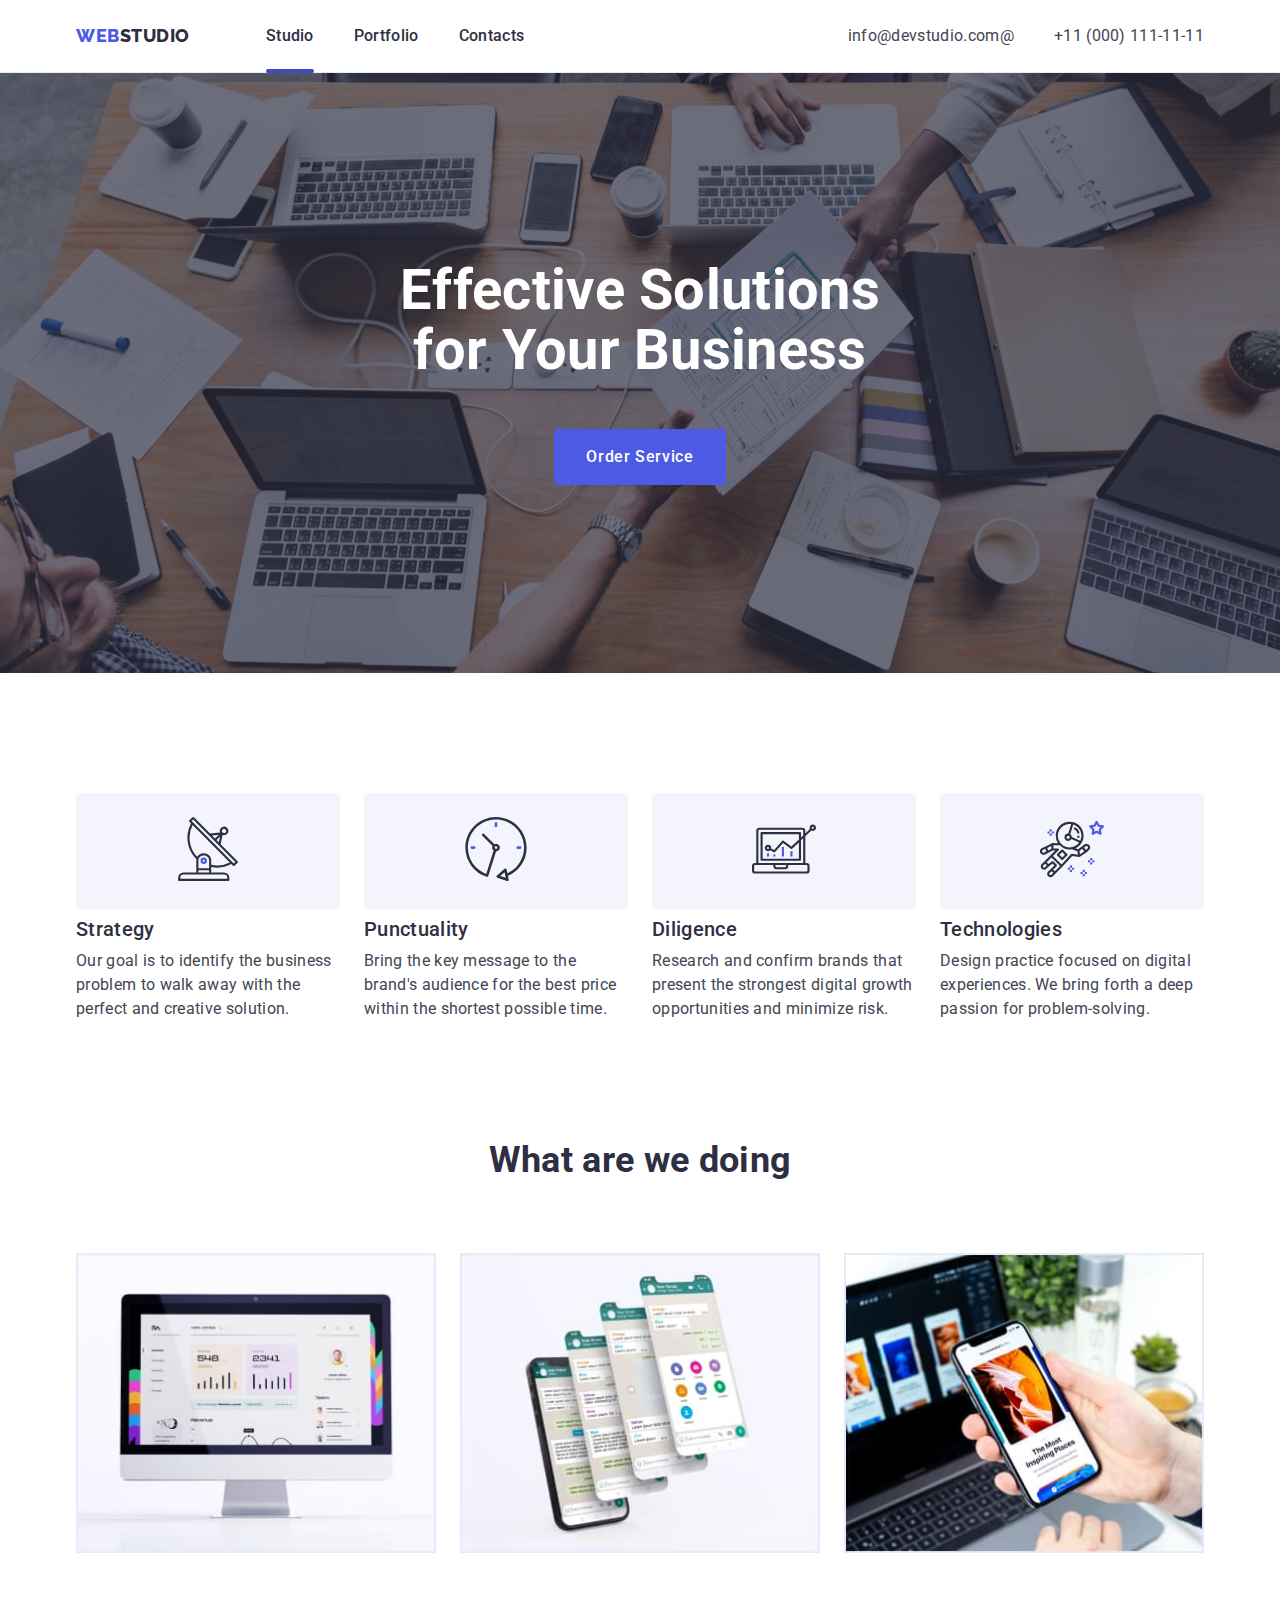
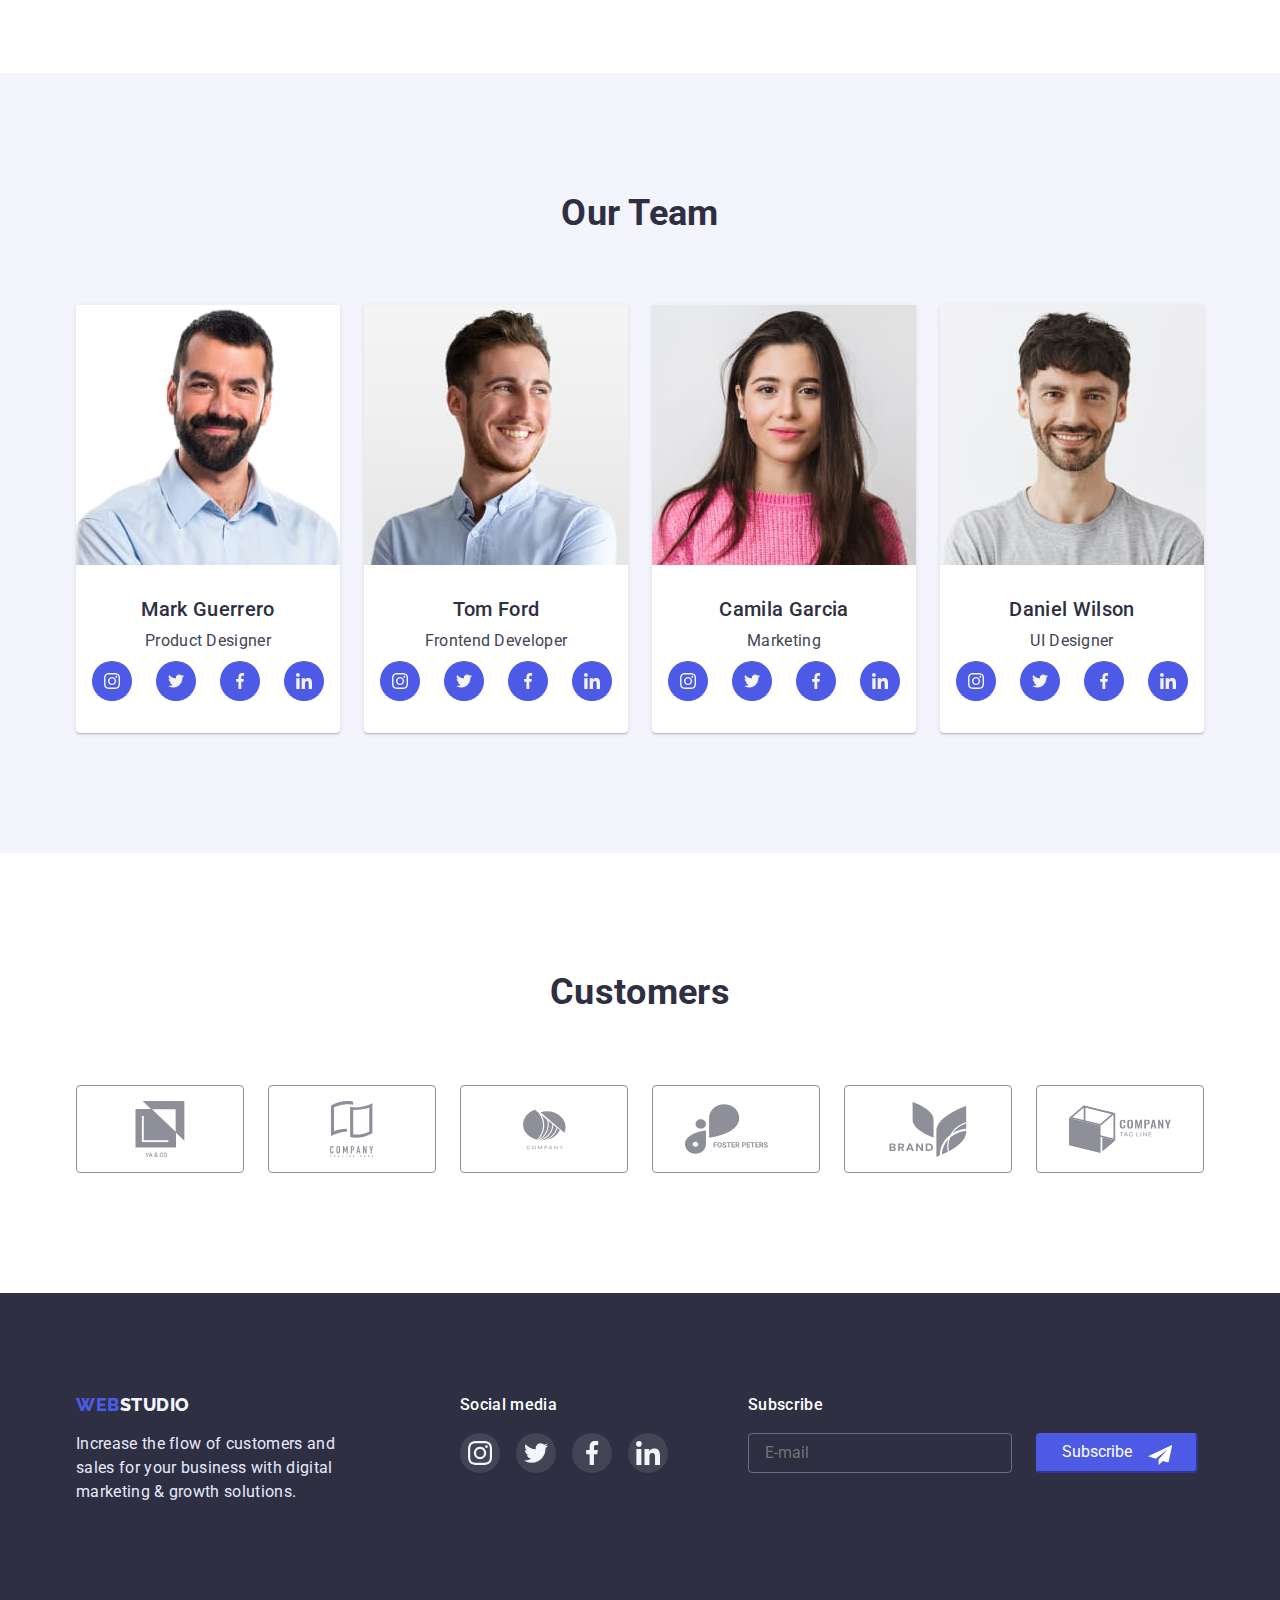
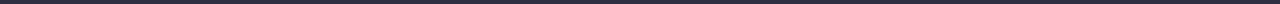
==== index.html @ 5c41c697 "Initial commit" ====
<!DOCTYPE html>
<html lang="en">
  <head>
    <meta charset="UTF-8" />
    <meta http-equiv="X-UA-Compatible" content="IE=edge" />
    <meta name="viewport" content="width=device-width, initial-scale=1.0" />
    <title>Webstodio</title>
    <link rel="stylesheet" href="https://cdn.jsdelivr.net/npm/modern-normalize@1.1.0/modern-normalize.min.css">

    <link rel="preconnect" href="https://fonts.googleapis.com">
    <link rel="preconnect" href="https://fonts.gstatic.com" crossorigin>
    <link href="https://fonts.googleapis.com/css2?family=Raleway:wght@800&family=Roboto:wght@400;500;700;900&display=swap" rel="stylesheet">
    <link rel="stylesheet" href="./css/styles.css">
  </head>
  <body>
      <!-- =========header========= -->
    <header class="page-header">
      <div class="container page-header-container">
        <a class="logo link" href="./index.html"><span class="span-logo">WEB</span>STUDIO</a>
        <nav class="nav">
          <ul class="menu list menu-list">
            <li class="menu-item">
              <a class="menu-link active-link link" href="./index.html">Studio</a>
            </li>
            <li class="menu-item">
              <a class="menu-link  link" href="./portfolio.html">Portfolio</a>
            </li>
            <li class="menu-item">
              <a class="menu-link  link" href="#" >Contacts</a>
            </li>
          </ul>
        </nav>
        <div class="contact-phone-email">
          <address class="address">
            <ul class="contacts-list list">
              <li class="contacts-item-phone">
                <a class="contact-phone-number link" href="mailto:info@devstudio.com@">info@devstudio.com@</a>
              </li>
              <li class="contacts-item-email">
                <a class="contact-email-adress link" href="tel:110001111111">+11 (000) 111-11-11</a>
              </li>
            </ul>
          </address>
        </div>
      </div>
    </header>
    <main>
      <!-- =========section-hero========= -->
      <section class="hero">
        <div class="container">
          <h1 class="main-title">Effective Solutions <br> for Your Business</h1>
          <button class="main-button" type="button" data-modal-open>Order Service</button>
        </div>
      </section>
      <!-- =========section-goal========= -->
      <section class="goal goal-retreat section"> 
        <div class="container">  
          <h2 class="visually-hidden">goal</h2>
          <ul class="goal-list list">
            <li class="goal-item">
              <div class="goal-icon">
                <svg class="goal-svg">
                  <use href="./images/icons.svg#icon-antenna"></use>
                </svg>
              </div>
              <h3 class="goal-title">Strategy</h3>
              <p class="goal-text">Our goal is to identify the business problem to walk away with the perfect and creative solution. </p>
            </li>
            <li class="goal-item">
              <div class="goal-icon">
                <svg class="goal-svg">
                  <use href="./images/icons.svg#icon-clock"></use>
                </svg>
              </div>
              <h3 class="goal-title">Punctuality</h3>
              <p class="goal-text">Bring the key message to the brand's audience for the best price within the shortest possible time.</p>
            </li>
            <li class="goal-item">
              <div class="goal-icon">
                <svg class="goal-svg">
                  <use href="./images/icons.svg#icon-diagram"></use>
                </svg>
              </div>
              <h3 class="goal-title">Diligence</h3>
              <p class="goal-text">Research and confirm brands that present the strongest digital growth opportunities and minimize risk.</p>
            </li>
            <li class="goal-item">
              <div class="goal-icon">
                <svg class="goal-svg">
                  <use href="./images/icons.svg#icon-astronaut"></use>
                </svg>
              </div>
              <h3 class="goal-title">Technologies</h3>
              <p class="goal-text">Design practice focused on digital experiences. We bring forth a deep passion for problem-solving.</p>
            </li>
          </ul> 
        </div>
      </section>
      <!-- =========section-services========= -->
      <section class="services section">
        <div class="container">
          <h2 class="services-title">What are we doing</h2>
          <ul class="services-list list">
            <li class="services-item">
              <img class="services-img" src="./images/devices/monitor.jpg" alt="monitor with graphs">
            </li>
            <li class="services-item">
              <img class="services-img" src="./images/devices/smartphone.jpg" alt="social network and its functionality">
            </li>
            <li class="services-item">
              <img class="services-img" src="./images/devices/laptop.jpg" alt="laptop with smartphone">
            </li>
          </ul>
        </div>
      </section>
      <!-- =========section-team========= -->
      <section class="section team">
        <div class="container">
          <h2 class="team-title"> Our Team </h2>
          <ul class="team-list list">
            <li class="team-item">
              <img class="team-img" src="./images/team/mark-guerrero.jpg" alt="A smiling, pleasant-looking man with a thick beard and a blue shirt">
              <div class="team-name-text">
                <h3 class="team-name">Mark Guerrero</h3>
                <p class="team-text">Product Designer</p>
                <ul class="team-list-icon list">
                  <li class="team-icon">
                    <a class="link link-svg" href="#">
                      <svg class="team-svg social-networks">
                        <use class="use-icon" href="./images/icons.svg#icon-instagram"></use>
                      </svg>
                    </a>
                  </li>
                  <li class="team-icon ">
                    <a class="link link-svg" href="#">
                      <svg class="team-svg social-networks">
                        <use href="./images/icons.svg#icon-twitter"></use>
                      </svg>
                    </a>
                  </li>
                  <li class="team-icon">
                    <a class="link link-svg" href="#">
                      <svg class="team-svg social-networks">
                        <use href="./images/icons.svg#icon-facebook"></use>
                      </svg>
                    </a>
                  </li>
                  <li class="team-icon">
                    <a class="link link-svg" href="#">
                      <svg class="team-svg social-networks">
                        <use href="./images/icons.svg#icon-linkedin"></use>
                      </svg>
                    </a>
                  </li>
                </ul>
              </div>
            </li>
            <li class="team-item">
              <img class="team-img" src="./images/team/tom-ford.jpg" alt="A smiling man with a neat beard and a blue shirt">
              <div class="team-name-text">
                <h3 class="team-name">Tom Ford</h3>
                <p class="team-text">Frontend Developer</p>
                <ul class="team-list-icon list">
                  <li class="team-icon">
                    <a class="link link-svg" href="#">
                      <svg class="team-svg social-networks">
                        <use class="use-icon" href="./images/icons.svg#icon-instagram"></use>
                      </svg>
                    </a>
                  </li>
                  <li class="team-icon ">
                    <a class="link link-svg" href="#">
                      <svg class="team-svg social-networks">
                        <use href="./images/icons.svg#icon-twitter"></use>
                      </svg>
                    </a>
                  </li>
                  <li class="team-icon">
                    <a class="link link-svg" href="#">
                      <svg class="team-svg social-networks">
                        <use href="./images/icons.svg#icon-facebook"></use>
                      </svg>
                    </a>
                  </li>
                  <li class="team-icon">
                    <a class="link link-svg" href="#">
                      <svg class="team-svg social-networks">
                        <use href="./images/icons.svg#icon-linkedin"></use>
                      </svg>
                    </a>
                  </li>
                </ul>
              </div>
            </li>
            <li class="team-item">
              <img class="team-img" src="./images/team/camila-garcia.jpg" alt="Smiling beautiful young woman with long loose hair and knitted pink sweater">
              <div class="team-name-text">
                <h3 class="team-name">Camila Garcia</h3>
                <p class="team-text">Marketing</p>
                <ul class="team-list-icon list">
                  <li class="team-icon">
                    <a class="link link-svg" href="">
                      <svg class="team-svg social-networks">
                        <use class="use-icon" href="./images/icons.svg#icon-instagram"></use>
                      </svg>
                    </a>
                  </li>
                  <li class="team-icon ">
                    <a class="link link-svg" href="">
                      <svg class="team-svg social-networks">
                        <use href="./images/icons.svg#icon-twitter"></use>
                      </svg>
                    </a>
                  </li>
                  <li class="team-icon">
                    <a class="link link-svg" href="">
                      <svg class="team-svg social-networks">
                        <use href="./images/icons.svg#icon-facebook"></use>
                      </svg>
                    </a>
                  </li>
                  <li class="team-icon">
                    <a class="link link-svg" href="">
                      <svg class="team-svg social-networks">
                        <use href="./images/icons.svg#icon-linkedin"></use>
                      </svg>
                    </a>
                  </li>
                </ul>
              </div>
            </li>
            <li class="team-item">
              <img class="team-img" src="./images/team/daniel-wilson.jpg" alt="A smiling young man with a neat beard in a gray t-shirt">
              <div class="team-name-text">
                <h3 class="team-name">Daniel Wilson</h3>
                <p class="team-text">UI Designer</p>
                <ul class="team-list-icon list">
                  <li class="team-icon">
                    <a class="link link-svg" href="#">
                      <svg class="team-svg social-networks">
                        <use class="use-icon" href="./images/icons.svg#icon-instagram"></use>
                      </svg>
                    </a>
                  </li>
                  <li class="team-icon ">
                    <a class="link link-svg" href="#">
                      <svg class="team-svg social-networks">
                        <use href="./images/icons.svg#icon-twitter"></use>
                      </svg>
                    </a>
                  </li>
                  <li class="team-icon">
                    <a class="link link-svg" href="#">
                      <svg class="team-svg social-networks">
                        <use href="./images/icons.svg#icon-facebook"></use>
                      </svg>
                    </a>
                  </li>
                  <li class="team-icon">
                    <a class="link link-svg" href="#">
                      <svg class="team-svg social-networks">
                        <use href="./images/icons.svg#icon-linkedin"></use>
                      </svg>
                    </a>
                  </li>
                </ul>
              </div>
            </li>
          </ul>
        </div>
      </section>
      <!-- =========section-customers========= -->
      <section class="section customers">
        <div class="container">
          <h2 class="customers-title">Customers</h2>
        <ul class="customers-list list">
          <li class="customers-item">
              <a class="customers-link link" href="#">
                <svg class="customers-svg">
                  <use href="./images/icons.svg#icon-yaco"></use>
                </svg>
              </a> 
          </li>
          <li class="customers-item">
              <a class="customers-link link" href="#">
                <svg class="customers-svg">
                  <use class="customers-use" href="./images/icons.svg#icon-tagline"></use>
                </svg>
              </a>
          </li>
          <li class="customers-item">
              <a class="customers-link link" href="#">
                <svg class="customers-svg">
                  <use href="./images/icons.svg#icon-company"></use>
                </svg>
              </a>
          </li>
          <li class="customers-item">
              <a class="customers-link link" href="#">
                <svg class="customers-svg">
                  <use href="./images/icons.svg#icon-foster"></use>
                </svg>
              </a>  
          </li>
          <li class="customers-item"> 
              <a class="customers-link link" href="#">
                <svg class="customers-svg">
                  <use href="./images/icons.svg#icon-brand"></use>
                </svg>
              </a>
          </li>
          <li class="customers-item">
              <a class="customers-link link" href="#">
                <svg class="customers-svg">
                  <use href="./images/icons.svg#icon-comoany-tag-line "></use>
                </svg>
              </a>
          </li>
        </ul>
        </div>
      </section>
    </main>

      <!-- =========section-footer========= -->
    <footer class="page-footer">
      <div class="page-footer-container container">
        <div class="footer-text-logo">
          <a class="logo-footer-link logo link" href="./index.html"><span class="span-logo">WEB</span>STUDIO</a>
          <p class="footer-text">Increase the flow of customers and sales for your business with digital marketing & growth solutions.</p>
        </div>
        <div class="footer-media">
          <p class="footer-text-media">Social media</p>
          <ul class="footer-list-media list">
            <li class="footer-media-icon">
              <a class="link footer-link-svg" href="#">
                <svg class="footer-svg">
                  <use class="use-icon" href="./images/icons.svg#icon-instagram"></use>
                </svg>
              </a>
            </li>
            <li class="footer-media-icon">
              <a class="link footer-link-svg" href="#">
                <svg class="footer-svg">
                  <use href="./images/icons.svg#icon-twitter"></use>
                </svg>
              </a>
            </li>
            <li class="footer-media-icon">
              <a class="link footer-link-svg" href="#">
                <svg class="footer-svg">
                  <use href="./images/icons.svg#icon-facebook"></use>
                </svg>
              </a>
            </li>
            <li class="footer-media-icon">
              <a class="link footer-link-svg" href="#">
                <svg class="footer-svg">
                  <use href="./images/icons.svg#icon-linkedin"></use>
                </svg>
              </a>
            </li>
          </ul>
        </div>
        <form class="footer-subscribe">
          <p class="footer-subscribe-text">Subscribe</p>
          <div class="footer-wrapper">
            <input class="subscribe-email-user" aria-label="email" type="email" name="subscribe-email-user" placeholder="E-mail">
            <button class="subscribe-btn" type="submit">Subscribe
              <svg class="subscribe-svg">
                <use href="./images/icons.svg#icon-subscribe"></use>
              </svg>
            </button>
          </div>
        </form>
      </div>
    </footer>
    <!-- //=========section-footer=========// -->

    <!-- =========modal-window========= -->
    <div class="backdrop is-hidden" data-modal>
      <div class="modal">
        <button type="button" class="modal-close-btn" data-modal-close>
          <svg class="modal-close-btn-svg">
            <use href="./images/icons.svg#icon-close-svg"></use>
          </svg>
        </button>
        <form class="modal-form" name="modal-form">
          <p class="modal-title">Leave your contacts and we will call you back</p>
          <label class="modal-label">
            <span class="label-title">Name</span>
            <span class="modal-input-wrapper">
              <input class="modal-input" type="text" name="user-name" required pattern="[a-zA-Zа-яА-Я]+$">
              <svg class="modal-input-svg">
                <use href="./images/icons.svg#icon-man"></use>
              </svg>
            </span>
          </label>
          <label class="modal-label">
            <span class="label-title">Phone</span>
            <span class="modal-input-wrapper">
              <input class="modal-input" type="tel" name="user-number" required pattern="[0-9]{3}-[0-9]{3}-0-9]{2}-0-9]{2}" title="xxx-xxx-xx-xx">
              <svg class="modal-input-svg">
                <use href="./images/icons.svg#icon-phone"></use>
              </svg>
            </span>
          </label>
          <label class="modal-label">
            <span class="label-title">Email</span>
            <span class="modal-input-wrapper">
              <input class="modal-input" type="email" name="user-email" required>
              <svg class="modal-input-svg">
                <use href="./images/icons.svg#icon-email"></use>
              </svg>
            </span>
          </label>
          <label class="modal-label-comment">
            <span class="label-title">Comment</span>
              <textarea class="user-message" name="user-message" placeholder="Text input"></textarea>
            </span>
          </label>
          <input id="modal-check" class="modal-check visually-hidden" type="checkbox">
          <label for="modal-check" class="label-check">I accept the terms and conditions of the&nbsp; 
             <a href="#">Privacy Policy</a>
          </label>
          <button class="modal-submit-btn" type="submit">Submit</button>
        </form>
      </div>
    </div>
    <!-- //=========modal-window=========// -->
    <script src="./js/modal.js"></script>
  </body>
</html>
---- css/styles.css ----
body {
    font-family: 'Roboto', sans-serif;
    letter-spacing: 0.02em;
    color: var(--main-color);
}
:root {
    --main-color:#434455;
    --main-dark-color:#2E2F42;
    --main-light-color:#F4F4FD;
    --color-hover-effect:#404BBF;
    --main-blue-color: #4D5AE5;
    --main-white-color: #FFFFFF;
    --main-silvery-color: #E7E9FC;
    --mini-gray-text: #8E8F99;
    --transition: 250ms cubic-bezier(0.4, 0, 0.2, 1);
}
/* =========General========= */
/* =========General========= */
h1,h2,h3,h4,p {
    margin-top: 0;
    margin-bottom: 0;
}
ul {
    margin-top: 0;
    margin-bottom: 0;
    padding-left: 0;
}
img {
    display: block;
    max-width: 100%;
    height: auto;
}
button {
    cursor: pointer;
}

.list {
    list-style: none;
}
.link {
    text-decoration: none;
}
.container {
    width: 1158px;
    margin-left: auto;
    margin-right: auto;
    padding-left: 15px;
    padding-right: 15px;
}
.visually-hidden {
    position: absolute;
    width: 1px;
    height: 1px;
    margin: -1px;
    border: 0;
    padding: 0;
    
    white-space: nowrap;
    clip-path: inset(100%);
    clip: rect(0 0 0 0);
    overflow: hidden;
}
.section {
    padding-top: 120px;
    padding-bottom: 120px;
}
.social-networks {
    display: inline-block;
    width: 16px;
    height: 16px;
}
/* =========header-section========= */
.page-header {
    align-items: center;
    padding-top: 24px;
    padding-bottom: 24px;
    border-bottom: 1px solid var(--main-silvery-color);
}
.portfolio-header {
    box-shadow: 0px 2px 1px rgba(46, 47, 66, 0.08), 0px 1px 1px rgba(46, 47, 66, 0.16), 0px 1px 6px rgba(46, 47, 66, 0.08);
}
.page-header-container {
    display: flex;
}
.menu-list {
    display: flex;
    gap: 40px;  
}
.contacts-list {
    display: flex;
    gap: 40px;
}

.logo {
    font-family: 'Raleway', sans-serif;
    font-weight: 800;
    font-size: 18px;
    line-height: 1.3;
    letter-spacing: 0.03em;
    text-transform: uppercase;
    color: var(--main-dark-color);
    margin-right: 76px;
}
.span-logo {
    color: var(--main-blue-color);
}
.menu-link {
    font-weight: 500;
    font-size: 16px;
    line-height: 1.5;
    color: var(--main-dark-color);
    transition: color var(--transition);
    position: relative;
}
.menu-link:hover,
.menu-link:focus {
    color: var(--color-hover-effect);
}

/* =========contacts-number========= */
/* =========contacts-email========= */
.contact-phone-email {
    margin-left: auto;
}
.contact-phone-number {
    font-style: normal;
    font-size: 16px;
    line-height: 1.5;
    color: var(--main-color);
    transition: color var(--transition);
}
.contact-phone-number:hover,
.contact-phone-number:focus {
    color: var(--color-hover-effect);
}

.contact-email-adress {
    font-style: normal;
    font-size: 16px;
    line-height: 1.5;
    color: var(--main-color);
    transition: color var(--transition);
}
.contact-email-adress:hover,
.contact-email-adress:focus {
    color: var(--color-hover-effect);
}
.active-link::after {
    content: "";
    position: absolute;
    display: block;
    top: 43px;
    width: 100%;
    height: 4px;
    background-color: var(--color-hover-effect);
    border-radius: 2px;
}
/* =========hero-section========= */
.hero {
    max-width: 1440px;
    background-color: rgba(46, 47, 66, 0.7);
    text-align: center;
    padding-top: 188px;
    padding-bottom: 188px;
    background-image: linear-gradient(rgba(46, 47, 66, 0.7), rgba(46, 47, 66, 0.7)), url("../images/hero/people-office\ .jpg");
    background-repeat: no-repeat;
    background-size: cover;
    margin: 0 auto;
}
.main-title {
    font-weight: 700;
    font-size: 56px;
    line-height: 1.07;
    color: var(--main-white-color);
    margin-bottom: 48px;
}
.main-button {
    font-weight: 500;
    font-size: 16px;
    line-height: 1.5;
    letter-spacing: 0.04em;
    color: var(--main-white-color);
    background: var(--main-blue-color);
    
    padding-top: 16px;
    padding-bottom: 16px;
    padding-right: 32px;
    padding-left: 32px;

    border-radius: 4px;
    border: none;

    transition: background-color var(--transition) ;
}
.main-button:hover,
.main-button:focus {
    background-color: var(--color-hover-effect);
}

/* =========goal-section========= */
.goal-list {
    display: flex;
    flex-wrap: wrap;
    gap: 24px;
}
.goal-item {
    flex-basis: calc((100% - 72px) / 4);
}
.goal-icon {
    background-color: var(--main-light-color);
    padding-top: 24px;
    padding-bottom: 24px;
    padding-right: 100px;
    padding-left: 100px;
    margin-bottom: 8px;
    border-radius: 4px;
}
.goal-svg {
    width: 64px;
    height: 64px;
}
.goal-title {
    font-weight: 500;
    font-size: 20px;
    line-height: 1.2;
    color: var(--main-dark-color);
    margin-bottom: 8px;
}
.goal-text {
    font-size: 16px;
    line-height: 1.5;
}
/* =========services-section========= */
.services {
    text-align: center;
    padding-top: 0;
}
.services-title {
    font-weight: 700;
    font-size: 36px;
    line-height: 1.1;
    color: var(--main-dark-color);
    margin-bottom: 72px;
}
.services-list {
    display: flex;
    justify-content: space-between;
}
.services-item {
    flex-basis: calc((100% - 48px) / 3);
    border: 1px solid var(--main-silvery-color);
}   

/* =========team-section========= */
.team {
    text-align: center;
    background: var(--main-light-color);
}
.team-title {
    font-weight: 700;
    font-size: 36px;
    line-height: 40px;
    color: var(--main-dark-color);
    margin-bottom: 72px;
}
.team-list {
    display: flex;
    flex-wrap: wrap;
    gap: 24px;
}
.team-item {
    box-shadow: 0px 1px 6px rgba(46, 47, 66, 0.08), 0px 1px 1px rgba(46, 47, 66, 0.16), 0px 2px 1px rgba(46, 47, 66, 0.08);
    border-radius: 0px 0px 4px 4px;
    background: var(--main-white-color);
    flex-basis: calc((100% - 72px) / 4);
}
.team-name-text {
    padding: 32px 16px;
}
.team-name {
    font-weight: 500;
    font-size: 20px;
    line-height: 1.2;
    color: var(--main-dark-color);
    margin-bottom: 8px;
}
.team-text {
    font-size: 16px;
    line-height: 1.5;
    color: var(--main-color);
    margin-bottom: 8px;
}
.team-list-icon {
    display: flex;
    column-gap: 24px;
}
.link-svg {
    display: flex;
    background: #4D5AE5;
    width: 40px;
    height: 40px;
    border-radius: 50%;
    justify-content: center;
    align-items: center;

    transition: background-color var(--transition);
}
.link-svg:hover,
.link-svg:focus {
    background-color: var(--color-hover-effect)
}
/* =========customers-section========= */
.customers-title {
    font-weight: 700;
    font-size: 36px;
    line-height: 1.1;
    text-align: center;
    color: var(--main-dark-color);
    margin-bottom: 72px;
}
.customers-list {
    display: flex;
    gap: 24px;    
}
.customers-svg {
    width: 102px;
    height: 56px;
    fill: currentColor;   
}
.customers-link {
    border: 1px solid #8E8F99;
    border-radius: 4px;
    display: flex;
    justify-content: center;
    align-items: center;
    width: 168px;
    height: 88px; 
    color: #8E8F99 ;

    transition: border-color var(--transition);
    transition: color var(--transition);
}

.customers-link:hover,
.customers-link:focus {
    border-color: var(--color-hover-effect);
    color: var(--color-hover-effect);
}
/* =========customers-section========= */

/* =========footer========= */
.page-footer-container {
    display: flex;
}
.page-footer {
    background: var(--main-dark-color);
    color: var(--main-light-color);
    padding-top: 100px;
    padding-bottom: 100px;
}
.logo-footer-link {
    display: inline-block;
    color: var(--main-light-color);
    margin-bottom: 16px;
}
.footer-text-logo {
    max-width: 264px;
}
.footer-text {
    font-size: 16px;
    line-height: 1.5;
    color: var(--main-silvery-color);
}
.footer-media {
    margin-left: 120px;
}
.footer-text-media {
font-weight: 500;
font-size: 16px;
line-height: 1.5;
color: var(--main-white-color);
margin-bottom: 16px;
}
.footer-list-media {
    display: flex;
    gap: 16px;
}
.footer-svg {
    width: 24px;
    height: 24px;
}
.footer-link-svg {
    display: flex;
    background: rgba(255, 255, 255, 0.1);
    width: 40px;
    height: 40px;
    border-radius: 50%;
    justify-content: center;
    align-items: center;

    transition: background-color var(--transition);
}
.footer-link-svg:hover,
.footer-link-svg:focus {
    background-color: #31D0AA;
}

.footer-subscribe {
    margin-left: 80px;
}
.footer-subscribe-text {
    display: block;
    font-weight: 500;
    font-size: 16px;
    line-height: 1.5;
    color: var(--main-white-color);
    margin-bottom: 16px;
}
.footer-wrapper {
    display: flex;
    align-items: center;
    gap: 24px;
}
.subscribe-email-user {
    border: 1px solid rgba(255, 255, 255, 0.3);
    filter: drop-shadow(0px 4px 4px rgba(0, 0, 0, 0.15));
    background-color: transparent;
    border-radius: 4px;
    padding: 8px 0 8px 16px;
    height: 40px;
    width: 264px;
    color: var(--main-white-color);
}
.subscribe-btn {
    display: flex;
    flex-direction: row;
    justify-content: center;
    align-self: end;
    max-height: 40px;
    gap: 16px;
    padding: 8px 24px;
    background: var(--main-blue-color);
    border-color: var(--main-blue-color);
    border-radius: 4px;
    color: var(--main-white-color);
    transition: background-color var(--transition), box-shadow var(--transition), border-color var(--transition);
}
.subscribe-btn:is(:hover, :focus) {
    background-color: var(--color-hover-effect);
    box-shadow: 0px 4px 4px rgb(0 0 0 / 15%);
    border-color: var(--color-hover-effect);
}
.subscribe-svg {
    height: 24px;
    width: 24px;
    fill: var(--main-white-color);
}
/* //=========footer=========// */

/* =========porfolio-section========= */
/* =========porfolio-section-btn========= */
.portfolio-list-btn {
    margin-bottom: 72px;
    display: flex;
    justify-content: center;
    gap: 24px;
}
.portfolio-btn {
    font-family: 'Roboto', sans-serif;
    font-weight: 500;
    font-size: 16px;
    line-height: 1.5;
    letter-spacing: 0.04em;
    color: var(--main-blue-color);
    padding: 12px 24px;
    background: var(--main-light-color);
    border: 1px solid var(--main-silvery-color);
    border-radius: 4px;  
    
    transition: backgraund-color var(--transition), color var(--transition),
    box-shadow var(--transition), border-radius var(--transition), border var(--transition);
}
.portfolio-btn:hover,
.portfolio-btn:focus {
    background-color: var(--color-hover-effect);
    color: var(--main-white-color);
    box-shadow: 0px 3px 1px rgba(0, 0, 0, 0.1), 0px 2px 1px rgba(0, 0, 0, 0.08), 0px 2px 2px rgba(0, 0, 0, 0.12);
    border-radius: 4px;
    border: 1px solid var(--color-hover-effect);
}

/* =========porfolio-img========= */
.portfolio-list-img {
    display: flex;
    flex-wrap: wrap;
    column-gap: 24px;
    row-gap: 48px;
}
.portfolio-item-img {
    flex-basis: calc((100% - 48px) / 3);
}
.portfolio-link-img {
    display: block;
    transition: box-shadow var(--transition);
}
.portfolio-link-img:hover,
.portfolio-link-img:focus {
    box-shadow: 0px 1px 6px rgba(46, 47, 66, 0.08), 0px 1px 1px rgba(46, 47, 66, 0.16), 0px 2px 1px rgba(46, 47, 66, 0.08);
 }
.portfolio-title-text {
    border: 1px solid var(--main-silvery-color);
    padding: 32px 16px;
    border-top: none;
    box-shadow: 0px 1px 6px rgba(46, 47, 66, 0.08);
}
.portfolio-title {
    font-weight: 500;
    font-size: 20px;
    line-height: 1.2;
    color: var(--main-dark-color);
    margin-bottom: 8px;
}
.portfolio-text {
    font-weight: 400;
    font-size: 16px;
    line-height: 1.5; 
    color: var(--main-color);
}
.portfolio-overlay-img {
    position: relative;
    overflow: hidden;
}
.overlay-portfolio { 
    font-weight: 400;
    font-size: 16px;
    line-height: 1.5;
    color: var(--main-light-color);
    background-color: var(--main-blue-color);

    position: absolute;
    left: 0;
    top: 0;
    width: 100%;
    height: 100%;
    padding: 40px 32px;
    overflow: auto;
    transform: translate(0, 100%);
    transition: transform var(--transition);
}
.portfolio-link-img:hover .overlay-portfolio,
.portfolio-link-img:focus .overlay-portfolio {
    transform: translate(0, 0);
}
/* =========/porfolio-section========= */


/* =========modal-window========= */
.backdrop {
    position: fixed;
    top: 0;
    left: 0;
    z-index: 100;
    width: 100%;
    height: 100%;
    background-color: rgba(46, 47, 66, 0.4);
    transition: opacity var(--transition), visibility var(--transition);
}
.backdrop.is-hidden {
    opacity: 0;
    visibility: hidden;
    pointer-events: none;
}
.is-hidden.backdrop .modal {
    opacity: 0;
    transform: translate(-50%, -50%) scale(2);
}
.modal {
    position: absolute;
    top: 50%;
    left: 50%;
    transform: translate(-50%, -50%) scale(1);
    padding: 72px 24px 24px 24px;
    width: 408px;
    height: 576px;
    background-color: #fcfcfc;
    box-shadow: 0px 1px 1px rgb(0 0 0 / 14%), 0px 1px 3px rgb(0 0 0 / 12%), 0px 2px 1px rgb(0 0 0 / 20%);
    transition: transform var(--transition), opacity var(--transition);
}
.modal-close-btn {
    position: absolute;
    top: 24px;
    right: 24px;
    border-radius: 50%;
    height: 24px;
    width: 24px;
    border: 1px solid rgba(0, 0, 0, 0.1);
    background-color: #e7e9fc;
    display: flex;
    justify-content: center;
    align-items: center;
    transition: background-color var(--transition);
}
.modal-close-btn-svg {
    height: 8px;
    width: 8px;
    transition: fill var(--transition);
}
.modal-close-btn:hover,
.modal-close-btn:focus {
    background-color: var(--color-hover-effect);
}
.modal-close-btn:hover .modal-close-btn-svg,
.modal-close-btn:focus .modal-close-btn-svg {
    fill: var(--main-white-color);
}
.modal-form {
    display: flex;
    flex-direction: column;
}
.modal-title {
    font-family: "Roboto";
    font-style: normal;
    font-weight: 500;
    font-size: 16px;
    line-height: 1.5;
    text-align: center;
    color: var(--main-dark-color);
    margin-bottom: 16px;
}
.modal-label {
    display: block;
    margin-bottom: 8px;
}
.label-title {
    display: block;
    font-size: 12px;
    line-height: calc(16 / 12);
    letter-spacing: 0.04em;
    color: var(--mini-gray-text);
    margin-bottom: 4px;
}
.modal-input-wrapper {
    position: relative;
}
.modal-input {
    width: 100%;
    padding-left: 38px;
    padding-top: 8px;
    padding-bottom: 8px;
    border: 1px solid rgba(33, 33, 33, 0.2);
    border-radius: 4px;
    outline: none;
    transition: border-color var(--transition);
}
.modal-input:focus {
    border-color: var(--main-blue-color);
}
.modal-input-svg {
    position: absolute;
    top: 50%;
    left: 16px;
    transform: translateY(-50%);
    width: 18px;
    height: 18px;
    fill: var(--main-dark-color);
    transition: fill var(--transition);
}
.modal-input:focus + .modal-input-svg {
    fill: var(--main-blue-color)
}
.modal-label-comment {
    display: block;
    margin-bottom: 16px;
}
.user-message {
    width: 360px;
    height: 120px;
    resize: none;
    border: 1px solid rgba(33, 33, 33, 0.2);
    border-radius: 4px;
    padding: 8px 16px;
    outline: none;
    transition: border-color var(--transition);
}
.user-message:focus {
    border-color: var(--main-blue-color);
}
.visually-hidden {
    position: absolute;
    white-space: nowrap;
    width: 1px;
    height: 1px;
    overflow: hidden;
    border: 0;
    padding: 0;
    clip: rect(0 0 0 0);
    clip-path: inset(50%);
    margin: -1px;
}
.label-check {
    position: relative;
    display: flex;
    justify-content: center;
    margin-bottom: 24px;
    font-size: 12px;
    line-height: 16px;
    letter-spacing: 0.04em;
    color: #757575;
}
.label-check::before {
    content: "";
    position: absolute;
    left: 0;
    top: 0;
    background-image: url(../images/vector.svg);
    background-position: 50% 50%;
    background-repeat: no-repeat;
    background-size: 10px 8px;
    height: 16px;
    width: 16px;
    border: 1.25px solid var(--main-dark-color);
    border-radius: 2px;
    transition: background-color var(--transition);
}
.modal-check:checked + .label-check::before {
    border: 1.25px solid var(--color-hover-effect);
    background-color: var(--color-hover-effect);
}
.modal-submit-btn {
    padding: 16px 32px;
    background: var(--main-blue-color);
    border-color: var(--main-blue-color);
    border-radius: 4px;
    color: var(--main-white-color);
    min-width: 169px;
    text-align: center;
    align-self: center;
    transition: background-color var(--transition), box-shadow var(--transition);
}
.modal-submit-btn:is(:hover, :focus) {
    background-color: var(--color-hover-effect);
    box-shadow: 0px 4px 4px rgb(0 0 0 / 15%);
}
/* =========//modal-window=========// */
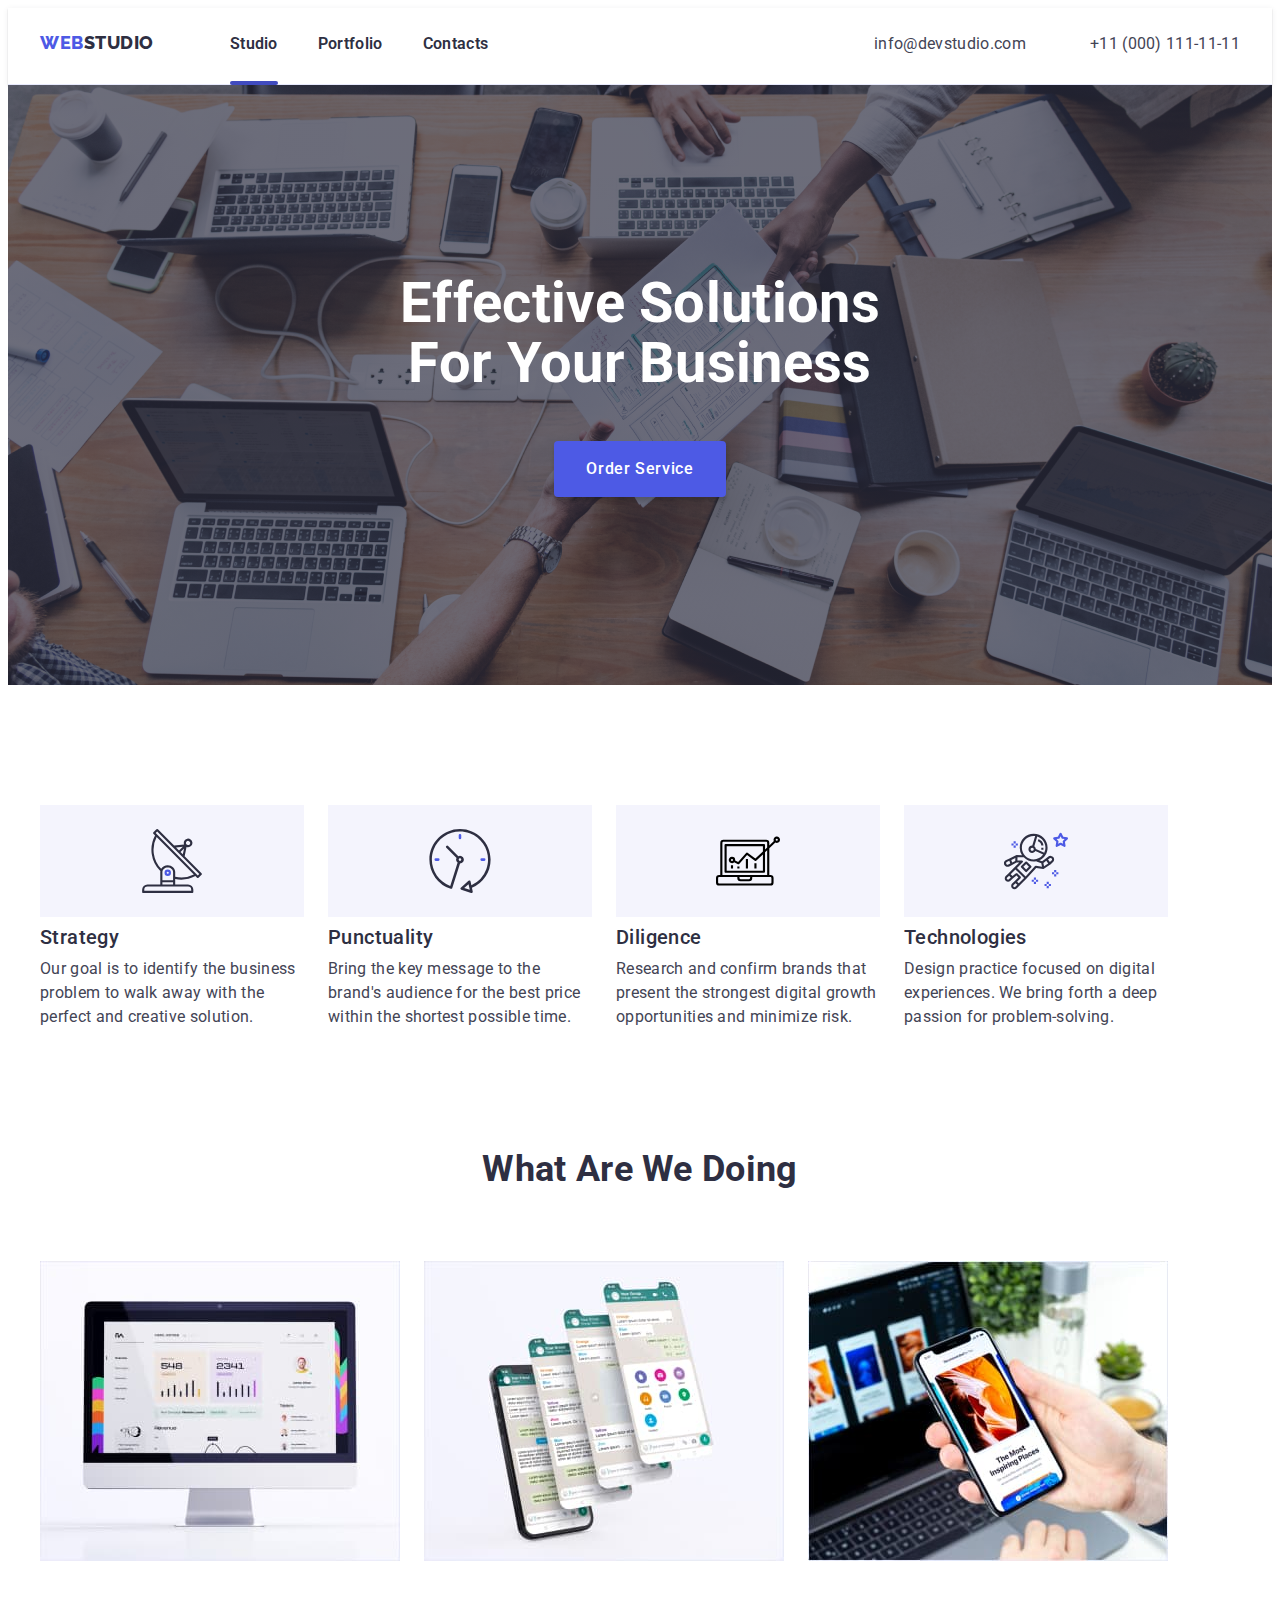
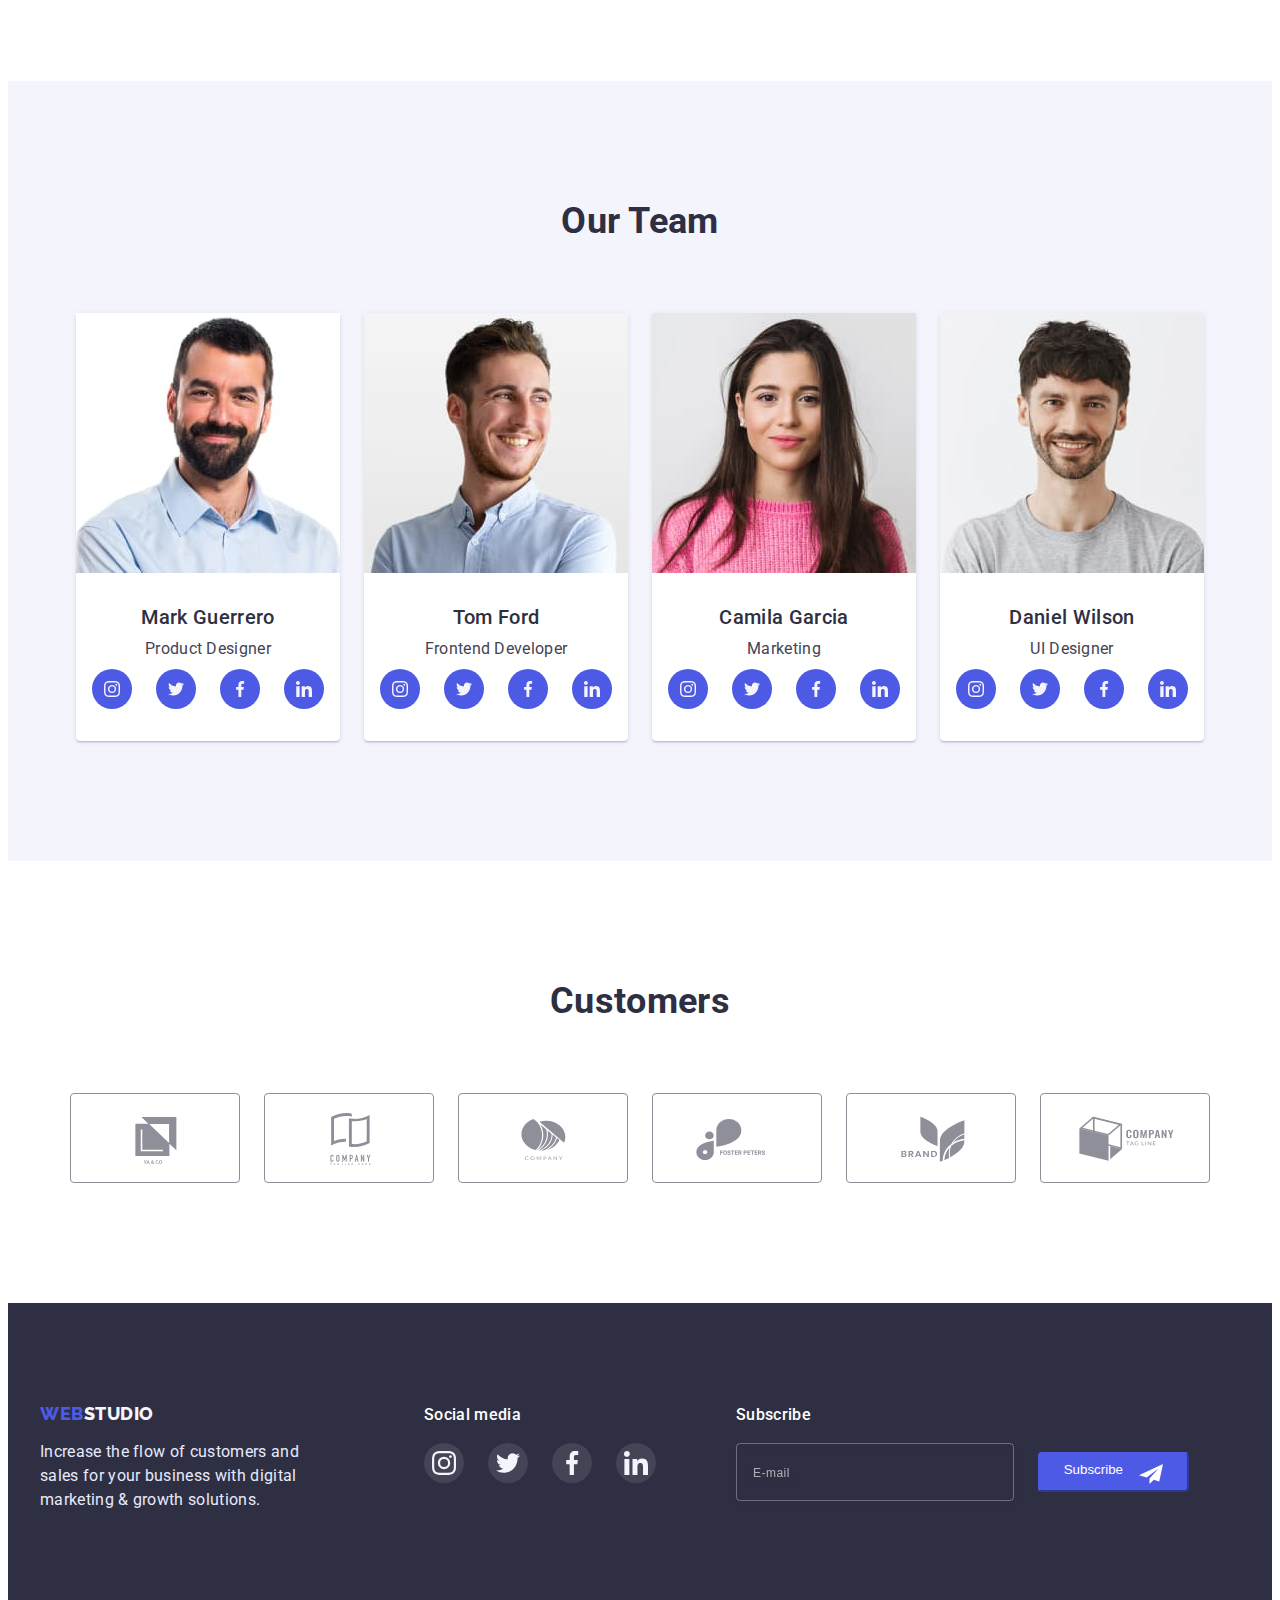
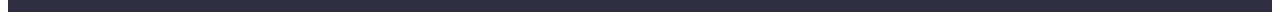
==== commit def1d195: "HW-7" ====
--- a/index.html
+++ b/index.html
@@ -4,150 +4,299 @@
     <meta charset="UTF-8" />
     <meta http-equiv="X-UA-Compatible" content="IE=edge" />
     <meta name="viewport" content="width=device-width, initial-scale=1.0" />
-    <title>Webstodio</title>
-    <link rel="stylesheet" href="https://cdn.jsdelivr.net/npm/modern-normalize@1.1.0/modern-normalize.min.css">
-
-    <link rel="preconnect" href="https://fonts.googleapis.com">
-    <link rel="preconnect" href="https://fonts.gstatic.com" crossorigin>
-    <link href="https://fonts.googleapis.com/css2?family=Raleway:wght@800&family=Roboto:wght@400;500;700;900&display=swap" rel="stylesheet">
-    <link rel="stylesheet" href="./css/styles.css">
+    <title>WebStudio</title>
+    <link rel="preconnect" href="https://fonts.googleapis.com" />
+    <link rel="preconnect" href="https://fonts.gstatic.com" crossorigin />
+    <link
+      href="https://fonts.googleapis.com/css2?family=Raleway:wght@800&family=Roboto:wght@400;500;700;900&display=swap"
+      rel="stylesheet"
+    />
+    <link
+      rel="stylesheet"
+      href="https://cdnjs.cloudflare.com/ajax/libs/modern-normalize/1.1.0/modern-normalize.min.css"
+      integrity="sha512-wpPYUAdjBVSE4KJnH1VR1HeZfpl1ub8YT/NKx4PuQ5NmX2tKuGu6U/JRp5y+Y8XG2tV+wKQpNHVUX03MfMFn9Q=="
+      crossorigin="anonymous"
+      referrerpolicy="no-referrer"
+    />
+    <link rel="stylesheet" href="css/styles.css" />
   </head>
+
   <body>
-      <!-- =========header========= -->
-    <header class="page-header">
-      <div class="container page-header-container">
-        <a class="logo link" href="./index.html"><span class="span-logo">WEB</span>STUDIO</a>
-        <nav class="nav">
-          <ul class="menu list menu-list">
+    <!-- ========================HEADER==================== -->
+
+    <header class="header">
+      <div class="container header-container">
+        <nav class="nav-menu">
+          <a href="./index.html" class="logo link"
+            ><span class="accent">Web</span>Studio</a
+          >
+          <ul class="menu list">
             <li class="menu-item">
-              <a class="menu-link active-link link" href="./index.html">Studio</a>
+              <a href="./index.html" class="menu-item-link active-page link"
+                >Studio</a
+              >
             </li>
             <li class="menu-item">
-              <a class="menu-link  link" href="./portfolio.html">Portfolio</a>
+              <a href="./portfolio.html" class="menu-item-link link"
+                >Portfolio</a
+              >
             </li>
             <li class="menu-item">
-              <a class="menu-link  link" href="#" >Contacts</a>
+              <a href="#" class="menu-item-link link">Contacts</a>
             </li>
           </ul>
         </nav>
-        <div class="contact-phone-email">
-          <address class="address">
-            <ul class="contacts-list list">
-              <li class="contacts-item-phone">
-                <a class="contact-phone-number link" href="mailto:info@devstudio.com@">info@devstudio.com@</a>
+        <!-- ========================MOBILE-MENU==================== -->
+        <div class="menu-container js-menu-container" id="mobile-menu">
+          <button
+            class="mobile-btn-modal-close js-close-menu"
+            aria-expanded="false"
+            aria-controls="mobile-menu"
+            type="button"
+          >
+            <svg class="svg-close">
+              <use href="./images/icons.svg#icon-close"></use>
+            </svg>
+          </button>
+          <div class="mobile-menu-window">
+            <ul class="mobile-menu-list list">
+              <li class="menu-item">
+                <a
+                  href="./index.html"
+                  class="mobile-menu-item-link mobile-active-pages link"
+                  >Studio</a
+                >
               </li>
-              <li class="contacts-item-email">
-                <a class="contact-email-adress link" href="tel:110001111111">+11 (000) 111-11-11</a>
+              <li class="menu-item">
+                <a href="./portfolio.html" class="mobile-menu-item-link link"
+                  >Portfolio</a
+                >
+              </li>
+              <li class="menu-item">
+                <a href="#" class="mobile-menu-item-link link">Contacts</a>
               </li>
             </ul>
-          </address>
-        </div>
+            <address class="mobile-address">
+              <ul class="contact list">
+                <li class="contact-item">
+                  <a href="tel:+110001111111" class="contact-item-number link"
+                    >+11 (000) 111-11-11</a
+                  >
+                </li>
+                <li class="contact-item">
+                  <a
+                    href="mailto:info@devstudio.com"
+                    class="contact-item-mail link"
+                    >info@devstudio.com</a
+                  >
+                </li>
+              </ul>
+              <ul class="list mobile-list-icon">
+                <li>
+                  <a href="#" class="icon-container">
+                    <svg width="24" height="24">
+                      <use href="./images/icons.svg#icon-instagram"></use>
+                    </svg>
+                  </a>
+                </li>
+                <li>
+                  <a href="#" class="icon-container">
+                    <svg width="24" height="24">
+                      <use href="./images/icons.svg#icon-twitter"></use>
+                    </svg>
+                  </a>
+                </li>
+                <li>
+                  <a href="#" class="icon-container">
+                    <svg width="24" height="24">
+                      <use href="./images/icons.svg#icon-facebook"></use>
+                    </svg>
+                  </a>
+                </li>
+                <li>
+                  <a href="#" class="icon-container">
+                    <svg width="24" height="24">
+                      <use href="./images/icons.svg#icon-linkedin"></use>
+                    </svg>
+                  </a>
+                </li>
+              </ul>
+            </address>
+          </div>
+        </div>
+        <!-- ========================//MOBILE-MENU//==================== -->
+
+        <button type="button" class="header-burger-btn js-open-menu">
+          <svg class="header-burger-btn-svg" height="32" width="32">
+            <use href="./images/icons.svg#icon-menu"></use>
+          </svg>
+        </button>
+        <address class="address">
+          <ul class="contact list">
+            <li class="contact-item">
+              <a href="mailto:info@devstudio.com" class="contact-item-link link"
+                >info@devstudio.com</a
+              >
+            </li>
+            <li class="contact-item">
+              <a href="tel:+110001111111" class="contact-item-link link"
+                >+11 (000) 111-11-11</a
+              >
+            </li>
+          </ul>
+        </address>
       </div>
     </header>
+    <!-- ========================//HEADER//==================== -->
+
     <main>
-      <!-- =========section-hero========= -->
+      <!-- ========================HERO==================== -->
       <section class="hero">
+        <div class="container modal-btn-center">
+          <h1 class="hero-title">Effective Solutions for Your Business</h1>
+          <button class="modal-btn" type="button" data-modal-open>
+            Order Service
+          </button>
+        </div>
+      </section>
+      <!-- ========================//HERO//==================== -->
+
+      <!-- ========================ASTRONAUT==================== -->
+      <section class="section">
         <div class="container">
-          <h1 class="main-title">Effective Solutions <br> for Your Business</h1>
-          <button class="main-button" type="button" data-modal-open>Order Service</button>
+          <h2 class="visually-hidden">about us</h2>
+          <ul class="list section-astronaut-list">
+            <li class="list-item">
+              <a href="" class="big-svg-link">
+                <svg class="big-svg">
+                  <use href="./images/icons.svg#icon-antenna"></use>
+                </svg>
+              </a>
+              <h3 class="astronaut-list-title">Strategy</h3>
+              <p class="astronaut-text">
+                Our goal is to identify the business problem to walk away with
+                the perfect and creative solution.
+              </p>
+            </li>
+            <li class="list-item">
+              <a href="" class="big-svg-link">
+                <svg class="big-svg">
+                  <use href="./images/icons.svg#icon-clock"></use>
+                </svg>
+              </a>
+              <h3 class="astronaut-list-title">Punctuality</h3>
+              <p class="astronaut-text">
+                Bring the key message to the brand's audience for the best price
+                within the shortest possible time.
+              </p>
+            </li>
+            <li class="list-item">
+              <a href="" class="big-svg-link">
+                <svg class="big-svg">
+                  <use href="./images/icons.svg#icon-diagram"></use>
+                </svg>
+              </a>
+              <h3 class="astronaut-list-title">Diligence</h3>
+              <p class="astronaut-text">
+                Research and confirm brands that present the strongest digital
+                growth opportunities and minimize risk.
+              </p>
+            </li>
+            <li class="list-item">
+              <a href="" class="big-svg-link">
+                <svg class="big-svg">
+                  <use href="./images/icons.svg#icon-astronaut"></use>
+                </svg>
+              </a>
+              <h3 class="astronaut-list-title">Technologies</h3>
+              <p class="astronaut-text">
+                Design practice focused on digital experiences. We bring forth a
+                deep passion for problem-solving.
+              </p>
+            </li>
+          </ul>
         </div>
       </section>
-      <!-- =========section-goal========= -->
-      <section class="goal goal-retreat section"> 
-        <div class="container">  
-          <h2 class="visually-hidden">goal</h2>
-          <ul class="goal-list list">
-            <li class="goal-item">
-              <div class="goal-icon">
-                <svg class="goal-svg">
-                  <use href="./images/icons.svg#icon-antenna"></use>
-                </svg>
-              </div>
-              <h3 class="goal-title">Strategy</h3>
-              <p class="goal-text">Our goal is to identify the business problem to walk away with the perfect and creative solution. </p>
-            </li>
-            <li class="goal-item">
-              <div class="goal-icon">
-                <svg class="goal-svg">
-                  <use href="./images/icons.svg#icon-clock"></use>
-                </svg>
-              </div>
-              <h3 class="goal-title">Punctuality</h3>
-              <p class="goal-text">Bring the key message to the brand's audience for the best price within the shortest possible time.</p>
-            </li>
-            <li class="goal-item">
-              <div class="goal-icon">
-                <svg class="goal-svg">
-                  <use href="./images/icons.svg#icon-diagram"></use>
-                </svg>
-              </div>
-              <h3 class="goal-title">Diligence</h3>
-              <p class="goal-text">Research and confirm brands that present the strongest digital growth opportunities and minimize risk.</p>
-            </li>
-            <li class="goal-item">
-              <div class="goal-icon">
-                <svg class="goal-svg">
-                  <use href="./images/icons.svg#icon-astronaut"></use>
-                </svg>
-              </div>
-              <h3 class="goal-title">Technologies</h3>
-              <p class="goal-text">Design practice focused on digital experiences. We bring forth a deep passion for problem-solving.</p>
-            </li>
-          </ul> 
+      <!-- ========================//ASTRONAUT//==================== -->
+
+      <!-- ========================SECTION-IMG==================== -->
+      <section class="section-img-only">
+        <div class="container">
+          <h2 class="title">What are we doing</h2>
+          <ul class="section-img-only-list list">
+            <li>
+              <img
+                class="img"
+                srcset="./images/computer-screen@2x.jpg 2x"
+                src="./images/computer-screen.jpg"
+                width="360"
+                alt="computer-screen"
+              />
+            </li>
+            <li>
+              <img
+                class="img"
+                srcset="./images/multiple-screens@2x.jpg 2x"
+                src="./images/multiple-screens.jpg"
+                width="360"
+                alt="multiple-screens"
+              />
+            </li>
+            <li>
+              <img
+                class="img"
+                srcset="./images/phone-screen@2x.jpg 2x"
+                src="./images/phone-screen.jpg"
+                width="360"
+                alt="phone-screen"
+              />
+            </li>
+          </ul>
         </div>
       </section>
-      <!-- =========section-services========= -->
-      <section class="services section">
+      <!-- ========================//SECTION-IMG//==================== -->
+
+      <!-- ========================TEAM CARD==================== -->
+      <section class="team-card-bg section">
         <div class="container">
-          <h2 class="services-title">What are we doing</h2>
-          <ul class="services-list list">
-            <li class="services-item">
-              <img class="services-img" src="./images/devices/monitor.jpg" alt="monitor with graphs">
-            </li>
-            <li class="services-item">
-              <img class="services-img" src="./images/devices/smartphone.jpg" alt="social network and its functionality">
-            </li>
-            <li class="services-item">
-              <img class="services-img" src="./images/devices/laptop.jpg" alt="laptop with smartphone">
-            </li>
-          </ul>
-        </div>
-      </section>
-      <!-- =========section-team========= -->
-      <section class="section team">
-        <div class="container">
-          <h2 class="team-title"> Our Team </h2>
-          <ul class="team-list list">
-            <li class="team-item">
-              <img class="team-img" src="./images/team/mark-guerrero.jpg" alt="A smiling, pleasant-looking man with a thick beard and a blue shirt">
-              <div class="team-name-text">
-                <h3 class="team-name">Mark Guerrero</h3>
-                <p class="team-text">Product Designer</p>
-                <ul class="team-list-icon list">
-                  <li class="team-icon">
-                    <a class="link link-svg" href="#">
-                      <svg class="team-svg social-networks">
-                        <use class="use-icon" href="./images/icons.svg#icon-instagram"></use>
-                      </svg>
-                    </a>
-                  </li>
-                  <li class="team-icon ">
-                    <a class="link link-svg" href="#">
-                      <svg class="team-svg social-networks">
+          <h2 class="title">Our Team</h2>
+          <ul class="team-card-list list">
+            <li class="card">
+              <img
+                class="img"
+                srcset="./images/mark-guerrero@2x.jpg 2x"
+                src="./images/mark-guerrero.jpg"
+                width="264"
+                alt="Mark Guerrero"
+              />
+              <div class="team-card-text">
+                <h3 class="list-title">Mark Guerrero</h3>
+                <p class="text">Product Designer</p>
+                <ul class="list list-icon">
+                  <li>
+                    <a href="#" class="icon-container">
+                      <svg class="team-card-svg">
+                        <use href="./images/icons.svg#icon-instagram"></use>
+                      </svg>
+                    </a>
+                  </li>
+                  <li>
+                    <a href="#" class="icon-container">
+                      <svg class="team-card-svg">
                         <use href="./images/icons.svg#icon-twitter"></use>
                       </svg>
                     </a>
                   </li>
-                  <li class="team-icon">
-                    <a class="link link-svg" href="#">
-                      <svg class="team-svg social-networks">
+                  <li>
+                    <a href="#" class="icon-container">
+                      <svg class="team-card-svg">
                         <use href="./images/icons.svg#icon-facebook"></use>
                       </svg>
                     </a>
                   </li>
-                  <li class="team-icon">
-                    <a class="link link-svg" href="#">
-                      <svg class="team-svg social-networks">
+                  <li>
+                    <a href="#" class="icon-container">
+                      <svg class="team-card-svg">
                         <use href="./images/icons.svg#icon-linkedin"></use>
                       </svg>
                     </a>
@@ -155,36 +304,42 @@
                 </ul>
               </div>
             </li>
-            <li class="team-item">
-              <img class="team-img" src="./images/team/tom-ford.jpg" alt="A smiling man with a neat beard and a blue shirt">
-              <div class="team-name-text">
-                <h3 class="team-name">Tom Ford</h3>
-                <p class="team-text">Frontend Developer</p>
-                <ul class="team-list-icon list">
-                  <li class="team-icon">
-                    <a class="link link-svg" href="#">
-                      <svg class="team-svg social-networks">
-                        <use class="use-icon" href="./images/icons.svg#icon-instagram"></use>
-                      </svg>
-                    </a>
-                  </li>
-                  <li class="team-icon ">
-                    <a class="link link-svg" href="#">
-                      <svg class="team-svg social-networks">
+            <li class="card">
+              <img
+                class="img"
+                srcset="./images/tom-ford@2x.jpg 2x"
+                src="./images/tom-ford.jpg"
+                width="264"
+                alt="Tom Ford"
+              />
+              <div class="team-card-text">
+                <h3 class="list-title">Tom Ford</h3>
+                <p class="text">Frontend Developer</p>
+                <ul class="list list-icon">
+                  <li>
+                    <a href="#" class="icon-container">
+                      <svg class="team-card-svg">
+                        <use href="./images/icons.svg#icon-instagram"></use>
+                      </svg>
+                    </a>
+                  </li>
+                  <li>
+                    <a href="#" class="icon-container">
+                      <svg class="team-card-svg">
                         <use href="./images/icons.svg#icon-twitter"></use>
                       </svg>
                     </a>
                   </li>
-                  <li class="team-icon">
-                    <a class="link link-svg" href="#">
-                      <svg class="team-svg social-networks">
+                  <li>
+                    <a href="#" class="icon-container">
+                      <svg class="team-card-svg">
                         <use href="./images/icons.svg#icon-facebook"></use>
                       </svg>
                     </a>
                   </li>
-                  <li class="team-icon">
-                    <a class="link link-svg" href="#">
-                      <svg class="team-svg social-networks">
+                  <li>
+                    <a href="#" class="icon-container">
+                      <svg class="team-card-svg">
                         <use href="./images/icons.svg#icon-linkedin"></use>
                       </svg>
                     </a>
@@ -192,36 +347,42 @@
                 </ul>
               </div>
             </li>
-            <li class="team-item">
-              <img class="team-img" src="./images/team/camila-garcia.jpg" alt="Smiling beautiful young woman with long loose hair and knitted pink sweater">
-              <div class="team-name-text">
-                <h3 class="team-name">Camila Garcia</h3>
-                <p class="team-text">Marketing</p>
-                <ul class="team-list-icon list">
-                  <li class="team-icon">
-                    <a class="link link-svg" href="">
-                      <svg class="team-svg social-networks">
-                        <use class="use-icon" href="./images/icons.svg#icon-instagram"></use>
-                      </svg>
-                    </a>
-                  </li>
-                  <li class="team-icon ">
-                    <a class="link link-svg" href="">
-                      <svg class="team-svg social-networks">
+            <li class="card">
+              <img
+                class="img"
+                srcset="./images/camila-garcia@2x.jpg 2x"
+                src="./images/camila-garcia.jpg"
+                width="264"
+                alt="Camila Garcia"
+              />
+              <div class="team-card-text">
+                <h3 class="list-title">Camila Garcia</h3>
+                <p class="text">Marketing</p>
+                <ul class="list list-icon">
+                  <li>
+                    <a href="#" class="icon-container">
+                      <svg class="team-card-svg">
+                        <use href="./images/icons.svg#icon-instagram"></use>
+                      </svg>
+                    </a>
+                  </li>
+                  <li>
+                    <a href="#" class="icon-container">
+                      <svg class="team-card-svg">
                         <use href="./images/icons.svg#icon-twitter"></use>
                       </svg>
                     </a>
                   </li>
-                  <li class="team-icon">
-                    <a class="link link-svg" href="">
-                      <svg class="team-svg social-networks">
+                  <li>
+                    <a href="#" class="icon-container">
+                      <svg class="team-card-svg">
                         <use href="./images/icons.svg#icon-facebook"></use>
                       </svg>
                     </a>
                   </li>
-                  <li class="team-icon">
-                    <a class="link link-svg" href="">
-                      <svg class="team-svg social-networks">
+                  <li>
+                    <a href="#" class="icon-container">
+                      <svg class="team-card-svg">
                         <use href="./images/icons.svg#icon-linkedin"></use>
                       </svg>
                     </a>
@@ -229,36 +390,42 @@
                 </ul>
               </div>
             </li>
-            <li class="team-item">
-              <img class="team-img" src="./images/team/daniel-wilson.jpg" alt="A smiling young man with a neat beard in a gray t-shirt">
-              <div class="team-name-text">
-                <h3 class="team-name">Daniel Wilson</h3>
-                <p class="team-text">UI Designer</p>
-                <ul class="team-list-icon list">
-                  <li class="team-icon">
-                    <a class="link link-svg" href="#">
-                      <svg class="team-svg social-networks">
-                        <use class="use-icon" href="./images/icons.svg#icon-instagram"></use>
-                      </svg>
-                    </a>
-                  </li>
-                  <li class="team-icon ">
-                    <a class="link link-svg" href="#">
-                      <svg class="team-svg social-networks">
+            <li class="card">
+              <img
+                class="img"
+                srcset="./images/daniel-wilson@2x.jpg 2x"
+                src="./images/daniel-wilson.jpg"
+                width="264"
+                alt="Daniel Wilson"
+              />
+              <div class="team-card-text">
+                <h3 class="list-title">Daniel Wilson</h3>
+                <p class="text">UI Designer</p>
+                <ul class="list list-icon">
+                  <li>
+                    <a href="#" class="icon-container">
+                      <svg class="team-card-svg">
+                        <use href="./images/icons.svg#icon-instagram"></use>
+                      </svg>
+                    </a>
+                  </li>
+                  <li>
+                    <a href="#" class="icon-container">
+                      <svg class="team-card-svg">
                         <use href="./images/icons.svg#icon-twitter"></use>
                       </svg>
                     </a>
                   </li>
-                  <li class="team-icon">
-                    <a class="link link-svg" href="#">
-                      <svg class="team-svg social-networks">
+                  <li>
+                    <a href="#" class="icon-container">
+                      <svg class="team-card-svg">
                         <use href="./images/icons.svg#icon-facebook"></use>
                       </svg>
                     </a>
                   </li>
-                  <li class="team-icon">
-                    <a class="link link-svg" href="#">
-                      <svg class="team-svg social-networks">
+                  <li>
+                    <a href="#" class="icon-container">
+                      <svg class="team-card-svg">
                         <use href="./images/icons.svg#icon-linkedin"></use>
                       </svg>
                     </a>
@@ -269,91 +436,100 @@
           </ul>
         </div>
       </section>
-      <!-- =========section-customers========= -->
-      <section class="section customers">
+      <!-- ========================//TEAM CARD//==================== -->
+
+      <!-- ========================CUSTOMERS==================== -->
+
+      <section class="section">
         <div class="container">
-          <h2 class="customers-title">Customers</h2>
-        <ul class="customers-list list">
-          <li class="customers-item">
-              <a class="customers-link link" href="#">
-                <svg class="customers-svg">
-                  <use href="./images/icons.svg#icon-yaco"></use>
-                </svg>
-              </a> 
-          </li>
-          <li class="customers-item">
-              <a class="customers-link link" href="#">
-                <svg class="customers-svg">
-                  <use class="customers-use" href="./images/icons.svg#icon-tagline"></use>
-                </svg>
-              </a>
-          </li>
-          <li class="customers-item">
-              <a class="customers-link link" href="#">
-                <svg class="customers-svg">
-                  <use href="./images/icons.svg#icon-company"></use>
-                </svg>
-              </a>
-          </li>
-          <li class="customers-item">
-              <a class="customers-link link" href="#">
-                <svg class="customers-svg">
-                  <use href="./images/icons.svg#icon-foster"></use>
-                </svg>
-              </a>  
-          </li>
-          <li class="customers-item"> 
-              <a class="customers-link link" href="#">
-                <svg class="customers-svg">
-                  <use href="./images/icons.svg#icon-brand"></use>
-                </svg>
-              </a>
-          </li>
-          <li class="customers-item">
-              <a class="customers-link link" href="#">
-                <svg class="customers-svg">
-                  <use href="./images/icons.svg#icon-comoany-tag-line "></use>
-                </svg>
-              </a>
-          </li>
-        </ul>
+          <h2 class="title">Customers</h2>
+          <ul class="list list-client">
+            <li>
+              <a href="" class="client-container">
+                <svg class="client-svg">
+                  <use href="./images/icons.svg#icon-client-1"></use>
+                </svg>
+              </a>
+            </li>
+            <li>
+              <a href="" class="client-container">
+                <svg class="client-svg">
+                  <use href="./images/icons.svg#icon-client-2"></use>
+                </svg>
+              </a>
+            </li>
+            <li>
+              <a href="" class="client-container">
+                <svg class="client-svg">
+                  <use href="./images/icons.svg#icon-client-3"></use>
+                </svg>
+              </a>
+            </li>
+            <li>
+              <a href="" class="client-container">
+                <svg class="client-svg">
+                  <use href="./images/icons.svg#icon-client-4"></use>
+                </svg>
+              </a>
+            </li>
+            <li>
+              <a href="" class="client-container">
+                <svg class="client-svg">
+                  <use href="./images/icons.svg#icon-client-5"></use>
+                </svg>
+              </a>
+            </li>
+            <li>
+              <a href="" class="client-container">
+                <svg class="client-svg">
+                  <use href="./images/icons.svg#icon-client-6"></use>
+                </svg>
+              </a>
+            </li>
+          </ul>
         </div>
       </section>
+      <!-- ========================//CUSTOMERS//==================== -->
     </main>
-
-      <!-- =========section-footer========= -->
-    <footer class="page-footer">
-      <div class="page-footer-container container">
-        <div class="footer-text-logo">
-          <a class="logo-footer-link logo link" href="./index.html"><span class="span-logo">WEB</span>STUDIO</a>
-          <p class="footer-text">Increase the flow of customers and sales for your business with digital marketing & growth solutions.</p>
-        </div>
-        <div class="footer-media">
-          <p class="footer-text-media">Social media</p>
-          <ul class="footer-list-media list">
-            <li class="footer-media-icon">
-              <a class="link footer-link-svg" href="#">
+    <!-- ========================FOOTER==================== -->
+    <footer class="footer">
+      <div class="container footer-container">
+        <div>
+          <a href="./index.html" class="logo footer-logo link"
+            ><span class="accent">Web</span
+            ><span class="accent-light">Studio</span>
+          </a>
+          <p class="text footer-color-text">
+            Increase the flow of customers and sales for your business with
+            digital marketing & growth solutions.
+          </p>
+        </div>
+        <div class="social-media">
+          <p class="media">Social media</p>
+          <ul class="social-media-list list">
+            <li>
+              <a href="" class="footer-icon-container">
                 <svg class="footer-svg">
-                  <use class="use-icon" href="./images/icons.svg#icon-instagram"></use>
-                </svg>
-              </a>
-            </li>
-            <li class="footer-media-icon">
-              <a class="link footer-link-svg" href="#">
+                  <use href="./images/icons.svg#icon-instagram"></use>
+                </svg>
+              </a>
+            </li>
+            <li>
+              <a href="" class="footer-icon-container">
                 <svg class="footer-svg">
                   <use href="./images/icons.svg#icon-twitter"></use>
                 </svg>
               </a>
             </li>
-            <li class="footer-media-icon">
-              <a class="link footer-link-svg" href="#">
+            <li>
+              <a href="" class="footer-icon-container">
                 <svg class="footer-svg">
                   <use href="./images/icons.svg#icon-facebook"></use>
                 </svg>
               </a>
             </li>
-            <li class="footer-media-icon">
-              <a class="link footer-link-svg" href="#">
+            <li>
+              <a href="" class="footer-icon-container">
                 <svg class="footer-svg">
                   <use href="./images/icons.svg#icon-linkedin"></use>
                 </svg>
@@ -362,10 +538,17 @@
           </ul>
         </div>
         <form class="footer-subscribe">
-          <p class="footer-subscribe-text">Subscribe</p>
-          <div class="footer-wrapper">
-            <input class="subscribe-email-user" aria-label="email" type="email" name="subscribe-email-user" placeholder="E-mail">
-            <button class="subscribe-btn" type="submit">Subscribe
+          <p class="footer-subscribe-label">Subscribe</p>
+          <div class="footer-wraper">
+            <input
+              class="user-mail-subscribe"
+              aria-label="email"
+              type="mail"
+              name="user-mail-subscribe"
+              placeholder="E-mail"
+            />
+            <button class="subscribe-btn" type="submit">
+              Subscribe
               <svg class="subscribe-svg">
                 <use href="./images/icons.svg#icon-subscribe"></use>
               </svg>
@@ -374,59 +557,94 @@
         </form>
       </div>
     </footer>
-    <!-- //=========section-footer=========// -->
-
-    <!-- =========modal-window========= -->
+    <!-- ========================//FOOTER//==================== -->
+
+    <!-- ========================MODAL WINDOW==================== -->
     <div class="backdrop is-hidden" data-modal>
-      <div class="modal">
-        <button type="button" class="modal-close-btn" data-modal-close>
-          <svg class="modal-close-btn-svg">
-            <use href="./images/icons.svg#icon-close-svg"></use>
+      <div class="modal-window">
+        <button class="btn-modal-close" type="button" data-modal-close>
+          <svg class="svg-close">
+            <use href="./images/icons.svg#icon-close"></use>
           </svg>
         </button>
+
         <form class="modal-form" name="modal-form">
-          <p class="modal-title">Leave your contacts and we will call you back</p>
-          <label class="modal-label">
-            <span class="label-title">Name</span>
+          <p class="modal-title">
+            Leave your contacts and we will call you back
+          </p>
+          <label class="modal-label"
+            ><span class="label-desc">Name</span>
             <span class="modal-input-wrapper">
-              <input class="modal-input" type="text" name="user-name" required pattern="[a-zA-Zа-яА-Я]+$">
+              <input
+                class="modal-input"
+                type="text"
+                name="user_name"
+                required
+                pattern="[a-zA-Zа-яА-Я]+"
+              />
+
               <svg class="modal-input-svg">
-                <use href="./images/icons.svg#icon-man"></use>
+                <use href="./images/icons.svg#icon-modal-person"></use>
               </svg>
             </span>
           </label>
-          <label class="modal-label">
-            <span class="label-title">Phone</span>
+          <label class="modal-label"
+            ><span class="label-desc">Phone</span>
+
             <span class="modal-input-wrapper">
-              <input class="modal-input" type="tel" name="user-number" required pattern="[0-9]{3}-[0-9]{3}-0-9]{2}-0-9]{2}" title="xxx-xxx-xx-xx">
+              <input
+                class="modal-input"
+                type="tel"
+                name="user_number"
+                required
+                pattern="[0-9]{3}-[0-9]{3}-0-9]{2}-0-9]{2}"
+                title="xxx-xxx-xx-xx"
+              />
+
               <svg class="modal-input-svg">
-                <use href="./images/icons.svg#icon-phone"></use>
+                <use href="./images/icons.svg#icon-modal-phone"></use>
               </svg>
             </span>
           </label>
-          <label class="modal-label">
-            <span class="label-title">Email</span>
+          <label class="modal-label"
+            ><span class="label-desc">Email</span>
             <span class="modal-input-wrapper">
-              <input class="modal-input" type="email" name="user-email" required>
+              <input
+                class="modal-input"
+                type="mail"
+                name="user_mail"
+                required
+              />
+
               <svg class="modal-input-svg">
-                <use href="./images/icons.svg#icon-email"></use>
+                <use href="./images/icons.svg#icon-modal-email"></use>
               </svg>
             </span>
           </label>
-          <label class="modal-label-comment">
-            <span class="label-title">Comment</span>
-              <textarea class="user-message" name="user-message" placeholder="Text input"></textarea>
-            </span>
+          <label class="modal-label-comment"
+            ><span class="label-desc">Comment</span>
+            <textarea
+              class="user-message"
+              name="user_message"
+              placeholder="Text input"
+            ></textarea>
           </label>
-          <input id="modal-check" class="modal-check visually-hidden" type="checkbox">
-          <label for="modal-check" class="label-check">I accept the terms and conditions of the&nbsp; 
-             <a href="#">Privacy Policy</a>
+          <input
+            class="modal-check visually-hidden"
+            id="modal-check"
+            type="checkbox"
+          />
+          <label class="label-check" for="modal-check">
+            I accept the terms and conditions of the&nbsp
+            <a href="#">Privacy Policy</a>
           </label>
-          <button class="modal-submit-btn" type="submit">Submit</button>
+
+          <button class="modal-submit-btn" type="submit">Send</button>
         </form>
       </div>
     </div>
-    <!-- //=========modal-window=========// -->
+    <!-- ========================//MODAL WINDOW//==================== -->
+    <script src="./js/mobile.js"></script>
     <script src="./js/modal.js"></script>
   </body>
-</html>
+</html>--- a/css/styles.css
+++ b/css/styles.css
@@ -1,691 +1,45 @@
-body {
-    font-family: 'Roboto', sans-serif;
+/*========================UTILITY====================*/
+:root {
+    --main-dark-color: #2e2f42;
+    --main-light-color: #f4f4fd;
+    --primary-brand: #4d5ae5;
+    --primary-color-text: #434455;
+    --subtle-text: #8e8f99;
+    --accent: #e7e9fc;
+    --color-hover-effect: #404bbf;
+    --transition-func: 250ms cubic-bezier(0.4, 0, 0.2, 1);
+  }
+  
+  body {
+    font-family: "Roboto", sans-serif;
     letter-spacing: 0.02em;
-    color: var(--main-color);
-}
-:root {
-    --main-color:#434455;
-    --main-dark-color:#2E2F42;
-    --main-light-color:#F4F4FD;
-    --color-hover-effect:#404BBF;
-    --main-blue-color: #4D5AE5;
-    --main-white-color: #FFFFFF;
-    --main-silvery-color: #E7E9FC;
-    --mini-gray-text: #8E8F99;
-    --transition: 250ms cubic-bezier(0.4, 0, 0.2, 1);
-}
-/* =========General========= */
-/* =========General========= */
-h1,h2,h3,h4,p {
-    margin-top: 0;
-    margin-bottom: 0;
-}
-ul {
-    margin-top: 0;
-    margin-bottom: 0;
+    color: var(--primary-color-text);
+  }
+  
+  h1,
+  h2,
+  h3,
+  h4,
+  p {
+    margin: 0;
+  }
+  ul,
+  ol {
+    margin: 0;
     padding-left: 0;
-}
-img {
-    display: block;
-    max-width: 100%;
-    height: auto;
-}
-button {
+  }
+  button {
     cursor: pointer;
-}
-
-.list {
+  }
+  
+  .list {
     list-style: none;
-}
-.link {
+  }
+  .link {
     text-decoration: none;
-}
-.container {
-    width: 1158px;
-    margin-left: auto;
-    margin-right: auto;
-    padding-left: 15px;
-    padding-right: 15px;
-}
-.visually-hidden {
-    position: absolute;
-    width: 1px;
-    height: 1px;
-    margin: -1px;
-    border: 0;
-    padding: 0;
-    
-    white-space: nowrap;
-    clip-path: inset(100%);
-    clip: rect(0 0 0 0);
-    overflow: hidden;
-}
-.section {
-    padding-top: 120px;
-    padding-bottom: 120px;
-}
-.social-networks {
-    display: inline-block;
-    width: 16px;
-    height: 16px;
-}
-/* =========header-section========= */
-.page-header {
-    align-items: center;
-    padding-top: 24px;
-    padding-bottom: 24px;
-    border-bottom: 1px solid var(--main-silvery-color);
-}
-.portfolio-header {
-    box-shadow: 0px 2px 1px rgba(46, 47, 66, 0.08), 0px 1px 1px rgba(46, 47, 66, 0.16), 0px 1px 6px rgba(46, 47, 66, 0.08);
-}
-.page-header-container {
-    display: flex;
-}
-.menu-list {
-    display: flex;
-    gap: 40px;  
-}
-.contacts-list {
-    display: flex;
-    gap: 40px;
-}
-
-.logo {
-    font-family: 'Raleway', sans-serif;
-    font-weight: 800;
-    font-size: 18px;
-    line-height: 1.3;
-    letter-spacing: 0.03em;
-    text-transform: uppercase;
-    color: var(--main-dark-color);
-    margin-right: 76px;
-}
-.span-logo {
-    color: var(--main-blue-color);
-}
-.menu-link {
-    font-weight: 500;
-    font-size: 16px;
-    line-height: 1.5;
-    color: var(--main-dark-color);
-    transition: color var(--transition);
-    position: relative;
-}
-.menu-link:hover,
-.menu-link:focus {
-    color: var(--color-hover-effect);
-}
-
-/* =========contacts-number========= */
-/* =========contacts-email========= */
-.contact-phone-email {
-    margin-left: auto;
-}
-.contact-phone-number {
-    font-style: normal;
-    font-size: 16px;
-    line-height: 1.5;
-    color: var(--main-color);
-    transition: color var(--transition);
-}
-.contact-phone-number:hover,
-.contact-phone-number:focus {
-    color: var(--color-hover-effect);
-}
-
-.contact-email-adress {
-    font-style: normal;
-    font-size: 16px;
-    line-height: 1.5;
-    color: var(--main-color);
-    transition: color var(--transition);
-}
-.contact-email-adress:hover,
-.contact-email-adress:focus {
-    color: var(--color-hover-effect);
-}
-.active-link::after {
-    content: "";
-    position: absolute;
-    display: block;
-    top: 43px;
-    width: 100%;
-    height: 4px;
-    background-color: var(--color-hover-effect);
-    border-radius: 2px;
-}
-/* =========hero-section========= */
-.hero {
-    max-width: 1440px;
-    background-color: rgba(46, 47, 66, 0.7);
-    text-align: center;
-    padding-top: 188px;
-    padding-bottom: 188px;
-    background-image: linear-gradient(rgba(46, 47, 66, 0.7), rgba(46, 47, 66, 0.7)), url("../images/hero/people-office\ .jpg");
-    background-repeat: no-repeat;
-    background-size: cover;
-    margin: 0 auto;
-}
-.main-title {
-    font-weight: 700;
-    font-size: 56px;
-    line-height: 1.07;
-    color: var(--main-white-color);
-    margin-bottom: 48px;
-}
-.main-button {
-    font-weight: 500;
-    font-size: 16px;
-    line-height: 1.5;
-    letter-spacing: 0.04em;
-    color: var(--main-white-color);
-    background: var(--main-blue-color);
-    
-    padding-top: 16px;
-    padding-bottom: 16px;
-    padding-right: 32px;
-    padding-left: 32px;
-
-    border-radius: 4px;
-    border: none;
-
-    transition: background-color var(--transition) ;
-}
-.main-button:hover,
-.main-button:focus {
-    background-color: var(--color-hover-effect);
-}
-
-/* =========goal-section========= */
-.goal-list {
-    display: flex;
-    flex-wrap: wrap;
-    gap: 24px;
-}
-.goal-item {
-    flex-basis: calc((100% - 72px) / 4);
-}
-.goal-icon {
-    background-color: var(--main-light-color);
-    padding-top: 24px;
-    padding-bottom: 24px;
-    padding-right: 100px;
-    padding-left: 100px;
-    margin-bottom: 8px;
-    border-radius: 4px;
-}
-.goal-svg {
-    width: 64px;
-    height: 64px;
-}
-.goal-title {
-    font-weight: 500;
-    font-size: 20px;
-    line-height: 1.2;
-    color: var(--main-dark-color);
-    margin-bottom: 8px;
-}
-.goal-text {
-    font-size: 16px;
-    line-height: 1.5;
-}
-/* =========services-section========= */
-.services {
-    text-align: center;
-    padding-top: 0;
-}
-.services-title {
-    font-weight: 700;
-    font-size: 36px;
-    line-height: 1.1;
-    color: var(--main-dark-color);
-    margin-bottom: 72px;
-}
-.services-list {
-    display: flex;
-    justify-content: space-between;
-}
-.services-item {
-    flex-basis: calc((100% - 48px) / 3);
-    border: 1px solid var(--main-silvery-color);
-}   
-
-/* =========team-section========= */
-.team {
-    text-align: center;
-    background: var(--main-light-color);
-}
-.team-title {
-    font-weight: 700;
-    font-size: 36px;
-    line-height: 40px;
-    color: var(--main-dark-color);
-    margin-bottom: 72px;
-}
-.team-list {
-    display: flex;
-    flex-wrap: wrap;
-    gap: 24px;
-}
-.team-item {
-    box-shadow: 0px 1px 6px rgba(46, 47, 66, 0.08), 0px 1px 1px rgba(46, 47, 66, 0.16), 0px 2px 1px rgba(46, 47, 66, 0.08);
-    border-radius: 0px 0px 4px 4px;
-    background: var(--main-white-color);
-    flex-basis: calc((100% - 72px) / 4);
-}
-.team-name-text {
-    padding: 32px 16px;
-}
-.team-name {
-    font-weight: 500;
-    font-size: 20px;
-    line-height: 1.2;
-    color: var(--main-dark-color);
-    margin-bottom: 8px;
-}
-.team-text {
-    font-size: 16px;
-    line-height: 1.5;
-    color: var(--main-color);
-    margin-bottom: 8px;
-}
-.team-list-icon {
-    display: flex;
-    column-gap: 24px;
-}
-.link-svg {
-    display: flex;
-    background: #4D5AE5;
-    width: 40px;
-    height: 40px;
-    border-radius: 50%;
-    justify-content: center;
-    align-items: center;
-
-    transition: background-color var(--transition);
-}
-.link-svg:hover,
-.link-svg:focus {
-    background-color: var(--color-hover-effect)
-}
-/* =========customers-section========= */
-.customers-title {
-    font-weight: 700;
-    font-size: 36px;
-    line-height: 1.1;
-    text-align: center;
-    color: var(--main-dark-color);
-    margin-bottom: 72px;
-}
-.customers-list {
-    display: flex;
-    gap: 24px;    
-}
-.customers-svg {
-    width: 102px;
-    height: 56px;
-    fill: currentColor;   
-}
-.customers-link {
-    border: 1px solid #8E8F99;
-    border-radius: 4px;
-    display: flex;
-    justify-content: center;
-    align-items: center;
-    width: 168px;
-    height: 88px; 
-    color: #8E8F99 ;
-
-    transition: border-color var(--transition);
-    transition: color var(--transition);
-}
-
-.customers-link:hover,
-.customers-link:focus {
-    border-color: var(--color-hover-effect);
-    color: var(--color-hover-effect);
-}
-/* =========customers-section========= */
-
-/* =========footer========= */
-.page-footer-container {
-    display: flex;
-}
-.page-footer {
-    background: var(--main-dark-color);
-    color: var(--main-light-color);
-    padding-top: 100px;
-    padding-bottom: 100px;
-}
-.logo-footer-link {
-    display: inline-block;
-    color: var(--main-light-color);
-    margin-bottom: 16px;
-}
-.footer-text-logo {
-    max-width: 264px;
-}
-.footer-text {
-    font-size: 16px;
-    line-height: 1.5;
-    color: var(--main-silvery-color);
-}
-.footer-media {
-    margin-left: 120px;
-}
-.footer-text-media {
-font-weight: 500;
-font-size: 16px;
-line-height: 1.5;
-color: var(--main-white-color);
-margin-bottom: 16px;
-}
-.footer-list-media {
-    display: flex;
-    gap: 16px;
-}
-.footer-svg {
-    width: 24px;
-    height: 24px;
-}
-.footer-link-svg {
-    display: flex;
-    background: rgba(255, 255, 255, 0.1);
-    width: 40px;
-    height: 40px;
-    border-radius: 50%;
-    justify-content: center;
-    align-items: center;
-
-    transition: background-color var(--transition);
-}
-.footer-link-svg:hover,
-.footer-link-svg:focus {
-    background-color: #31D0AA;
-}
-
-.footer-subscribe {
-    margin-left: 80px;
-}
-.footer-subscribe-text {
-    display: block;
-    font-weight: 500;
-    font-size: 16px;
-    line-height: 1.5;
-    color: var(--main-white-color);
-    margin-bottom: 16px;
-}
-.footer-wrapper {
-    display: flex;
-    align-items: center;
-    gap: 24px;
-}
-.subscribe-email-user {
-    border: 1px solid rgba(255, 255, 255, 0.3);
-    filter: drop-shadow(0px 4px 4px rgba(0, 0, 0, 0.15));
-    background-color: transparent;
-    border-radius: 4px;
-    padding: 8px 0 8px 16px;
-    height: 40px;
-    width: 264px;
-    color: var(--main-white-color);
-}
-.subscribe-btn {
-    display: flex;
-    flex-direction: row;
-    justify-content: center;
-    align-self: end;
-    max-height: 40px;
-    gap: 16px;
-    padding: 8px 24px;
-    background: var(--main-blue-color);
-    border-color: var(--main-blue-color);
-    border-radius: 4px;
-    color: var(--main-white-color);
-    transition: background-color var(--transition), box-shadow var(--transition), border-color var(--transition);
-}
-.subscribe-btn:is(:hover, :focus) {
-    background-color: var(--color-hover-effect);
-    box-shadow: 0px 4px 4px rgb(0 0 0 / 15%);
-    border-color: var(--color-hover-effect);
-}
-.subscribe-svg {
-    height: 24px;
-    width: 24px;
-    fill: var(--main-white-color);
-}
-/* //=========footer=========// */
-
-/* =========porfolio-section========= */
-/* =========porfolio-section-btn========= */
-.portfolio-list-btn {
-    margin-bottom: 72px;
-    display: flex;
-    justify-content: center;
-    gap: 24px;
-}
-.portfolio-btn {
-    font-family: 'Roboto', sans-serif;
-    font-weight: 500;
-    font-size: 16px;
-    line-height: 1.5;
-    letter-spacing: 0.04em;
-    color: var(--main-blue-color);
-    padding: 12px 24px;
-    background: var(--main-light-color);
-    border: 1px solid var(--main-silvery-color);
-    border-radius: 4px;  
-    
-    transition: backgraund-color var(--transition), color var(--transition),
-    box-shadow var(--transition), border-radius var(--transition), border var(--transition);
-}
-.portfolio-btn:hover,
-.portfolio-btn:focus {
-    background-color: var(--color-hover-effect);
-    color: var(--main-white-color);
-    box-shadow: 0px 3px 1px rgba(0, 0, 0, 0.1), 0px 2px 1px rgba(0, 0, 0, 0.08), 0px 2px 2px rgba(0, 0, 0, 0.12);
-    border-radius: 4px;
-    border: 1px solid var(--color-hover-effect);
-}
-
-/* =========porfolio-img========= */
-.portfolio-list-img {
-    display: flex;
-    flex-wrap: wrap;
-    column-gap: 24px;
-    row-gap: 48px;
-}
-.portfolio-item-img {
-    flex-basis: calc((100% - 48px) / 3);
-}
-.portfolio-link-img {
-    display: block;
-    transition: box-shadow var(--transition);
-}
-.portfolio-link-img:hover,
-.portfolio-link-img:focus {
-    box-shadow: 0px 1px 6px rgba(46, 47, 66, 0.08), 0px 1px 1px rgba(46, 47, 66, 0.16), 0px 2px 1px rgba(46, 47, 66, 0.08);
- }
-.portfolio-title-text {
-    border: 1px solid var(--main-silvery-color);
-    padding: 32px 16px;
-    border-top: none;
-    box-shadow: 0px 1px 6px rgba(46, 47, 66, 0.08);
-}
-.portfolio-title {
-    font-weight: 500;
-    font-size: 20px;
-    line-height: 1.2;
-    color: var(--main-dark-color);
-    margin-bottom: 8px;
-}
-.portfolio-text {
-    font-weight: 400;
-    font-size: 16px;
-    line-height: 1.5; 
-    color: var(--main-color);
-}
-.portfolio-overlay-img {
-    position: relative;
-    overflow: hidden;
-}
-.overlay-portfolio { 
-    font-weight: 400;
-    font-size: 16px;
-    line-height: 1.5;
-    color: var(--main-light-color);
-    background-color: var(--main-blue-color);
-
-    position: absolute;
-    left: 0;
-    top: 0;
-    width: 100%;
-    height: 100%;
-    padding: 40px 32px;
-    overflow: auto;
-    transform: translate(0, 100%);
-    transition: transform var(--transition);
-}
-.portfolio-link-img:hover .overlay-portfolio,
-.portfolio-link-img:focus .overlay-portfolio {
-    transform: translate(0, 0);
-}
-/* =========/porfolio-section========= */
-
-
-/* =========modal-window========= */
-.backdrop {
-    position: fixed;
-    top: 0;
-    left: 0;
-    z-index: 100;
-    width: 100%;
-    height: 100%;
-    background-color: rgba(46, 47, 66, 0.4);
-    transition: opacity var(--transition), visibility var(--transition);
-}
-.backdrop.is-hidden {
-    opacity: 0;
-    visibility: hidden;
-    pointer-events: none;
-}
-.is-hidden.backdrop .modal {
-    opacity: 0;
-    transform: translate(-50%, -50%) scale(2);
-}
-.modal {
-    position: absolute;
-    top: 50%;
-    left: 50%;
-    transform: translate(-50%, -50%) scale(1);
-    padding: 72px 24px 24px 24px;
-    width: 408px;
-    height: 576px;
-    background-color: #fcfcfc;
-    box-shadow: 0px 1px 1px rgb(0 0 0 / 14%), 0px 1px 3px rgb(0 0 0 / 12%), 0px 2px 1px rgb(0 0 0 / 20%);
-    transition: transform var(--transition), opacity var(--transition);
-}
-.modal-close-btn {
-    position: absolute;
-    top: 24px;
-    right: 24px;
-    border-radius: 50%;
-    height: 24px;
-    width: 24px;
-    border: 1px solid rgba(0, 0, 0, 0.1);
-    background-color: #e7e9fc;
-    display: flex;
-    justify-content: center;
-    align-items: center;
-    transition: background-color var(--transition);
-}
-.modal-close-btn-svg {
-    height: 8px;
-    width: 8px;
-    transition: fill var(--transition);
-}
-.modal-close-btn:hover,
-.modal-close-btn:focus {
-    background-color: var(--color-hover-effect);
-}
-.modal-close-btn:hover .modal-close-btn-svg,
-.modal-close-btn:focus .modal-close-btn-svg {
-    fill: var(--main-white-color);
-}
-.modal-form {
-    display: flex;
-    flex-direction: column;
-}
-.modal-title {
-    font-family: "Roboto";
-    font-style: normal;
-    font-weight: 500;
-    font-size: 16px;
-    line-height: 1.5;
-    text-align: center;
-    color: var(--main-dark-color);
-    margin-bottom: 16px;
-}
-.modal-label {
-    display: block;
-    margin-bottom: 8px;
-}
-.label-title {
-    display: block;
-    font-size: 12px;
-    line-height: calc(16 / 12);
-    letter-spacing: 0.04em;
-    color: var(--mini-gray-text);
-    margin-bottom: 4px;
-}
-.modal-input-wrapper {
-    position: relative;
-}
-.modal-input {
-    width: 100%;
-    padding-left: 38px;
-    padding-top: 8px;
-    padding-bottom: 8px;
-    border: 1px solid rgba(33, 33, 33, 0.2);
-    border-radius: 4px;
-    outline: none;
-    transition: border-color var(--transition);
-}
-.modal-input:focus {
-    border-color: var(--main-blue-color);
-}
-.modal-input-svg {
-    position: absolute;
-    top: 50%;
-    left: 16px;
-    transform: translateY(-50%);
-    width: 18px;
-    height: 18px;
-    fill: var(--main-dark-color);
-    transition: fill var(--transition);
-}
-.modal-input:focus + .modal-input-svg {
-    fill: var(--main-blue-color)
-}
-.modal-label-comment {
-    display: block;
-    margin-bottom: 16px;
-}
-.user-message {
-    width: 360px;
-    height: 120px;
-    resize: none;
-    border: 1px solid rgba(33, 33, 33, 0.2);
-    border-radius: 4px;
-    padding: 8px 16px;
-    outline: none;
-    transition: border-color var(--transition);
-}
-.user-message:focus {
-    border-color: var(--main-blue-color);
-}
-.visually-hidden {
+  }
+  
+  .visually-hidden {
     position: absolute;
     white-space: nowrap;
     width: 1px;
@@ -696,8 +50,969 @@
     clip: rect(0 0 0 0);
     clip-path: inset(50%);
     margin: -1px;
-}
-.label-check {
+  }
+  
+  @media screen and (min-width: 320px) {
+    .section {
+      padding-top: 96px;
+      padding-bottom: 96px;
+    }
+  }
+  
+  @media screen and (min-width: 1200px) {
+    .section {
+      padding-top: 120px;
+      padding-bottom: 120px;
+    }
+  }
+  
+  .img {
+    display: block;
+    height: auto;
+  }
+  /*========================/UTILITY====================*/
+  
+  /*========================HEADER====================*/
+  /* 0 - 768 */
+  @media screen and (max-width: 767px) {
+    .menu {
+      display: none;
+    }
+    .address {
+      display: none;
+    }
+    .container {
+      width: 100%;
+      margin: 0 auto;
+      padding: 0 16px;
+    }
+    .header-burger-btn {
+      border: none;
+      background-color: transparent;
+      height: 32px;
+      padding: 0;
+    }
+    .header-burger-btn-svg {
+      fill: var(--main-dark-color);
+    }
+    .menu-container {
+      position: fixed;
+      height: 100%;
+      width: 100%;
+      top: 0;
+      left: 0;
+      overflow: scroll;
+      background-color: #ffffff;
+      padding: 40px;
+      padding-top: 80px;
+      z-index: 999;
+      transform: translateX(100%);
+      transition: transform 250ms ease-in-out;
+    }
+  
+    .menu-container.is-open {
+      transform: translateX(0);
+    }
+  
+    .mobile-menu-window {
+      height: 100%;
+      display: flex;
+      flex-direction: column;
+      justify-content: space-between;
+      transform: translate(0);
+    }
+  
+    .mobile-btn-modal-close {
+      position: absolute;
+      top: 40px;
+      right: 40px;
+      border-radius: 50%;
+      height: 24px;
+      width: 24px;
+      border: 1px solid rgba(0, 0, 0, 0.1);
+      background-color: var(--accent);
+      display: flex;
+      justify-content: center;
+      align-items: center;
+      transition: background-color var(--transition-func);
+    }
+  
+    .mobile-menu-list {
+      display: flex;
+      flex-direction: column;
+      row-gap: 40px;
+    }
+    .mobile-menu-item-link {
+      font-weight: 700;
+      font-size: 36px;
+      line-height: calc(40 / 36);
+      color: var(--main-dark-color);
+      position: relative;
+    }
+    .contact-item:first-child {
+      margin-bottom: 40px;
+    }
+    .contact-item-number {
+      font-weight: 600;
+      font-size: 36px;
+      line-height: 40px;
+      font-style: normal;
+      text-transform: capitalize;
+      color: var(--primary-brand);
+    }
+    .contact-item-mail {
+      font-weight: 500;
+      font-size: 20px;
+      line-height: 24px;
+      font-style: normal;
+      color: var(--primary-color-text);
+    }
+    .mobile-list-icon {
+      display: flex;
+      column-gap: 56px;
+      margin-top: 48px;
+    }
+  
+    .mobile-active-pages {
+      color: var(--color-hover-effect);
+    }
+  }
+  @media screen and (max-width: 376px) {
+    .mobile-list-icon {
+      column-gap: 15%;
+    }
+  }
+  
+  .header {
+    border-bottom: 1px solid var(--accent);
+    box-shadow: 0px 2px 1px rgba(46, 47, 66, 0.08),
+      0px 1px 1px rgba(46, 47, 66, 0.16), 0px 1px 6px rgba(46, 47, 66, 0.08);
+    padding-top: 24px;
+    padding-bottom: 24px;
+  }
+  .header-container {
+    display: flex;
+    justify-content: space-between;
+    align-items: center;
+  }
+  .logo {
+    font-family: "Raleway";
+    font-weight: 800;
+    font-size: 18px;
+    line-height: 21px;
+    letter-spacing: 0.03em;
+    text-transform: uppercase;
+    color: var(--main-dark-color);
+  }
+  .accent {
+    color: var(--primary-brand);
+  }
+  
+  .container {
+    margin: 0 auto;
+    padding: 0 15px;
+  }
+  /* 428px - ... */
+  @media screen and (min-width: 428px) {
+    .container {
+      max-width: 428px;
+    }
+  }
+  
+  /* 768px - ... */
+  @media screen and (min-width: 767px) {
+    .header-burger-btn {
+      display: none;
+    }
+    .menu-container {
+      display: none;
+    }
+    .header {
+      padding-bottom: 10px;
+    }
+    .header-container {
+      align-items: start;
+    }
+  
+    .container {
+      max-width: 768px;
+    }
+    .nav-menu {
+      display: flex;
+    }
+    .menu {
+      display: flex;
+      margin-left: 120px;
+      column-gap: 40px;
+    }
+    .menu-item-link {
+      font-weight: 500;
+      font-size: 16px;
+      line-height: calc(24 / 16);
+      color: var(--main-dark-color);
+      position: relative;
+    }
+    .active-page::after {
+      content: "";
+      position: absolute;
+      display: block;
+      top: 42px;
+      width: 100%;
+      height: 4px;
+      background: var(--color-hover-effect);
+      border-radius: 2px;
+    }
+    .contact-item-link {
+      font-style: normal;
+      font-size: 12px;
+      line-height: calc(16 / 12);
+      color: var(--primary-color-text);
+      transition: color var(--transition-func);
+    }
+  }
+  
+  /* 1200px - ... */
+  @media screen and (min-width: 1200px) {
+    .container {
+      max-width: 1200px;
+    }
+    .header {
+      padding-bottom: 28px;
+    }
+    .menu {
+      margin-left: 76px;
+    }
+    .menu-item-link {
+      font-weight: 600;
+      transition: color var(--transition-func);
+    }
+    .menu-item-link:hover,
+    .menu-item-link:focus {
+      color: var(--color-hover-effect);
+    }
+    .address {
+      margin-left: auto;
+    }
+    .contact {
+      display: flex;
+      column-gap: 24px;
+    }
+    .contact-item:first-child {
+      margin-right: 40px;
+    }
+    .active-page::after {
+      top: 47px;
+    }
+    .contact-item-link {
+      font-size: 16px;
+      line-height: calc(24 / 16);
+    }
+    .contact-item-link:hover,
+    .contact-item-link:focus {
+      color: var(--color-hover-effect);
+    }
+  }
+  
+  /*========================/HEADER====================*/
+  
+  /*========================TEXT STYLE====================*/
+  
+  @media screen and (min-width: 320px) {
+    .title {
+      font-weight: 700;
+      font-size: 36px;
+      line-height: calc(40 / 36);
+      text-align: center;
+      text-transform: capitalize;
+      margin-bottom: 72px;
+      color: var(--main-dark-color);
+    }
+    .list-title {
+      font-weight: 500;
+      font-size: 20px;
+      line-height: calc(24 / 20);
+      color: var(--main-dark-color);
+      margin-bottom: 8px;
+    }
+    .text {
+      font-size: 16px;
+      line-height: calc(24 / 16);
+    }
+  }
+  
+  @media screen and (min-width: 1200px) {
+    .text {
+      font-weight: 400;
+    }
+  }
+  /*========================/TEXT STYLE====================*/
+  
+  /*========================PAGE STUDIO====================*/
+  /*========================PAGE STUDIO====================*/
+  
+  /*========================HERO====================*/
+  
+  .hero {
+    padding-top: 112px;
+    padding-bottom: 112px;
+    background-repeat: no-repeat;
+    background-position: center center;
+  }
+  .modal-btn-center {
+    text-align: center;
+  }
+  @media screen and (min-width: 320px) {
+    .hero {
+      background-image: linear-gradient(
+          rgba(46, 47, 66, 0.7),
+          rgba(46, 47, 66, 0.7)
+        ),
+        url(../images/mobile/mobile-hero-bg.jpg);
+      background-size: 428px, 428px;
+    }
+    .hero-title {
+      max-width: 318px;
+      font-weight: 700;
+      font-size: 36px;
+      line-height: calc(40 / 36);
+      text-align: center;
+      text-transform: capitalize;
+      color: #ffffff;
+      margin: 0 auto 72px auto;
+    }
+    .modal-btn {
+      font-family: inherit;
+      background-color: var(--primary-brand);
+      font-weight: 500;
+      font-size: 16px;
+      line-height: calc(24 / 16);
+      letter-spacing: 0.04em;
+      color: #ffffff;
+      border-radius: 4px;
+      padding: 16px 32px;
+      box-shadow: 0px 4px 4px rgba(0, 0, 0, 0.15);
+      min-width: 169px;
+      border: none;
+      transition: background-color var(--transition-func);
+    }
+  }
+  @media (min-device-pixel-ratio: 2) and (min-width: 320px),
+    (min-resolution: 192dpi) and (min-width: 320px),
+    (min-resolution: 2dppx) and (min-width: 320px) {
+    .hero {
+      background-image: linear-gradient(
+          rgba(46, 47, 66, 0.7),
+          rgba(46, 47, 66, 0.7)
+        ),
+        url(../images/mobile/mobile-hero-bg@2x.jpg);
+    }
+  }
+  @media screen and (min-width: 429px) {
+    .hero {
+      background-image: linear-gradient(
+          rgba(46, 47, 66, 0.7),
+          rgba(46, 47, 66, 0.7)
+        ),
+        url(../images/tablet/tablet-hero-bg.jpg);
+      background-size: 768px, 768px;
+    }
+  }
+  @media screen and (min-width: 768px) {
+    .hero {
+      padding-bottom: 108px;
+    }
+    .hero-title {
+      max-width: 494px;
+      font-size: 56px;
+      line-height: calc(60 / 56);
+      margin-bottom: 40px;
+    }
+  }
+  @media (min-device-pixel-ratio: 2) and (min-width: 429px),
+    (min-resolution: 192dpi) and (min-width: 429px),
+    (min-resolution: 2dppx) and (min-width: 429px) {
+    .hero {
+      background-image: linear-gradient(
+          rgba(46, 47, 66, 0.7),
+          rgba(46, 47, 66, 0.7)
+        ),
+        url(../images/tablet/tablet-hero-bg@2x.jpg);
+    }
+  }
+  @media screen and (min-width: 769px) {
+    .hero {
+      background-image: linear-gradient(
+          rgba(46, 47, 66, 0.7),
+          rgba(46, 47, 66, 0.7)
+        ),
+        url(../images/people-office.png);
+      background-size: 1440px, 1440px, cover;
+    }
+  }
+  @media screen and (min-width: 1200px) {
+    .hero {
+      padding-top: 188px;
+      padding-bottom: 188px;
+    }
+    .hero-title {
+      margin-bottom: 48px;
+    }
+    .modal-btn:hover,
+    .modal-btn:focus {
+      background-color: var(--color-hover-effect);
+    }
+  }
+  @media (min-device-pixel-ratio: 2) and (min-width: 769px),
+    (min-resolution: 192dpi) and (min-width: 769px),
+    (min-resolution: 2dppx) and (min-width: 769px) {
+    .hero {
+      background-image: linear-gradient(
+          rgba(46, 47, 66, 0.7),
+          rgba(46, 47, 66, 0.7)
+        ),
+        url(../images/people-office@2x.jpg);
+    }
+  }
+  
+  /*========================/HERO====================*/
+  
+  /*========================ASTRONAUT====================*/
+  @media screen and (max-width: 1199px) {
+    .big-svg {
+      display: none;
+    }
+  }
+  
+  @media screen and (min-width: 320px) {
+    .section-astronaut-list {
+      display: flex;
+      flex-wrap: wrap;
+      row-gap: 72px;
+    }
+    .astronaut-list-title {
+      font-weight: 700;
+      font-size: 36px;
+      line-height: calc(40 / 36);
+      letter-spacing: 0.02em;
+      text-align: center;
+      color: var(--main-dark-color);
+      margin-bottom: 8px;
+    }
+    .astronaut-text {
+      font-weight: 500;
+      font-size: 16px;
+      line-height: calc(24 / 16);
+      color: var(--primary-color-text);
+    }
+  }
+  @media screen and (min-width: 768px) {
+    .list-item {
+      width: 356px;
+    }
+    .section-astronaut-list {
+      column-gap: 24px;
+    }
+    .astronaut-list-title {
+      text-align: start;
+    }
+  }
+  @media screen and (min-width: 1200px) {
+    .list-item {
+      width: 264px;
+    }
+    .astronaut-list-title {
+      font-weight: 500;
+      font-size: 20px;
+      line-height: 24px;
+    }
+    .astronaut-text {
+      font-weight: 400;
+    }
+  
+    .big-svg-link {
+      background-color: var(--main-light-color);
+      display: flex;
+      justify-content: center;
+      align-items: center;
+      height: 112px;
+      width: 264px;
+      margin-bottom: 8px;
+    }
+    .big-svg {
+      width: 64px;
+      height: 64px;
+    }
+  }
+  /*========================/ASTRONAUT====================*/
+  
+  /*========================SECTION-IMG====================*/
+  @media screen and (max-width: 1199px) {
+    .section-img-only-list {
+      display: none;
+    }
+    .section-img-only {
+      display: none;
+    }
+  }
+  
+  @media screen and (min-width: 1200px) {
+    .section-img-only {
+      padding-bottom: 120px;
+    }
+    .section-img-only-list {
+      display: flex;
+      column-gap: 24px;
+    }
+  }
+  /*========================/SECTION-IMG====================*/
+  
+  /*========================TEAM CARD====================*/
+  
+  .team-card-bg {
+    background-color: var(--main-light-color);
+  }
+  @media screen and (min-width: 320px) {
+    .card {
+      background-color: #fff;
+      box-shadow: 0px 1px 6px rgba(46, 47, 66, 0.08),
+        0px 1px 1px rgba(46, 47, 66, 0.16), 0px 2px 1px rgba(46, 47, 66, 0.08);
+      border-radius: 0px 0px 4px 4px;
+    }
+    .team-card-list {
+      display: flex;
+      flex-wrap: wrap;
+      row-gap: 72px;
+      justify-content: center;
+    }
+    .team-card-text {
+      padding-top: 32px;
+      padding-bottom: 32px;
+      text-align: center;
+    }
+    .list-icon {
+      display: flex;
+      column-gap: 24px;
+      justify-content: center;
+      margin-top: 8px;
+    }
+    .icon-container {
+      display: flex;
+      justify-content: center;
+      align-items: center;
+      fill: var(--main-light-color);
+      background-color: var(--primary-brand);
+      border-radius: 50%;
+      height: 40px;
+      width: 40px;
+      transition: background-color var(--transition-func);
+    }
+    .team-card-svg {
+      width: 16px;
+      height: 16px;
+    }
+  }
+  @media screen and (min-width: 768px) {
+    .team-card-list {
+      row-gap: 64px;
+      column-gap: 24px;
+    }
+  }
+  @media screen and (min-width: 1200px) {
+    .icon-container:hover,
+    .icon-container:focus {
+      background-color: var(--color-hover-effect);
+    }
+  }
+  
+  /*========================/TEAM CARD====================*/
+  
+  /*========================CUSTOMERS====================*/
+  @media screen and (min-width: 320px) {
+    .list-client {
+      display: flex;
+      flex-wrap: wrap;
+      justify-content: center;
+      column-gap: 16px;
+      row-gap: 72px;
+    }
+    .client-svg {
+      height: 56px;
+      width: 104px;
+      transition: fill var(--transition-func);
+    }
+    .client-container {
+      display: flex;
+      justify-content: center;
+      align-items: center;
+      border: 1px solid var(--subtle-text);
+      fill: var(--subtle-text);
+      border-radius: 4px;
+      width: 190px;
+      height: 88px;
+      transition: border-color var(--transition-func);
+    }
+    .client-container:hover,
+    .client-container:focus {
+      border-color: var(--color-hover-effect);
+      fill: var(--color-hover-effect);
+    }
+  }
+  @media screen and (min-width: 768px) {
+    .list-client {
+      column-gap: 24px;
+    }
+    .client-container {
+      width: 168px;
+    }
+  }
+  
+  /*========================/CUSTOMERS====================*/
+  
+  /*========================FOOTER====================*/
+  
+  @media screen and (min-width: 320px) {
+    .footer {
+      background-color: var(--main-dark-color);
+      padding: 96px 0;
+    }
+    .footer-container {
+      display: flex;
+      flex-direction: column;
+      justify-content: center;
+      align-items: center;
+      row-gap: 72px;
+    }
+    .footer-logo {
+      display: flex;
+      justify-content: center;
+    }
+  
+    .accent-light {
+      color: var(--main-light-color);
+    }
+    .footer-color-text {
+      font-size: 16px;
+      line-height: calc(24 / 16);
+      margin-top: 16px;
+      color: var(--accent);
+      width: 264px;
+    }
+    .media {
+      color: #fff;
+      margin-bottom: 16px;
+      font-weight: 500;
+      font-size: 16px;
+      line-height: calc(24 / 16);
+      text-align: center;
+    }
+  
+    .social-media-list {
+      display: flex;
+      column-gap: 16px;
+    }
+    .footer-icon-container {
+      display: flex;
+      justify-content: center;
+      align-items: center;
+      fill: var(--main-light-color);
+      background-color: rgba(255, 255, 255, 0.1);
+      border-radius: 50%;
+      height: 40px;
+      width: 40px;
+      transition: background-color var(--transition-func);
+    }
+    .footer-svg {
+      height: 24px;
+      width: 24px;
+    }
+    .footer-subscribe {
+      width: 100%;
+    }
+    .footer-subscribe-label {
+      font-weight: 500;
+      font-size: 16px;
+      line-height: 24px;
+      color: #ffffff;
+      margin-bottom: 16px;
+      text-align: center;
+    }
+  
+    .user-mail-subscribe {
+      border: 1px solid rgba(255, 255, 255, 0.3);
+      filter: drop-shadow(0px 4px 4px rgba(0, 0, 0, 0.15));
+      background-color: transparent;
+      border-radius: 4px;
+      padding: 8px 0 8px 16px;
+      height: 40px;
+      width: 100%;
+      color: #ffffff;
+      margin-bottom: 16px;
+    }
+    .user-mail-subscribe::placeholder {
+      font-size: 12px;
+      line-height: 24px;
+      letter-spacing: 0.04em;
+      color: rgba(255, 255, 255, 0.6);
+    }
+  
+    .subscribe-btn {
+      display: flex;
+      justify-content: center;
+      column-gap: 16px;
+      margin: 0 auto;
+      max-height: 40px;
+      padding: 8px 24px;
+      background: var(--primary-brand);
+      border-color: var(--primary-brand);
+      border-radius: 4px;
+      color: #ffffff;
+      transition: background-color var(--transition-func),
+        box-shadow var(--transition-func), border-color var(--transition-func);
+    }
+  
+    .subscribe-svg {
+      height: 24px;
+      width: 24px;
+      fill: #ffffff;
+    }
+  }
+  @media screen and (min-width: 768px) {
+    .footer-container {
+      display: flex;
+      flex-wrap: wrap;
+      flex-direction: row;
+      justify-content: start;
+      align-items: start;
+      row-gap: 72px;
+      width: 552px;
+    }
+  
+    .footer-logo {
+      justify-content: start;
+    }
+  
+    .social-media {
+      margin-left: 24px;
+    }
+    .media {
+      text-align: start;
+    }
+    .footer-subscribe {
+      width: 453px;
+    }
+    .footer-subscribe-label {
+      text-align: start;
+    }
+    .user-mail-subscribe {
+      width: 264px;
+      margin-bottom: 0;
+    }
+    .footer-wraper {
+      display: flex;
+      align-items: center;
+      column-gap: 24px;
+    }
+    .subscribe-btn {
+      margin: 0;
+    }
+  }
+  
+  @media screen and (min-width: 1200px) {
+    .footer {
+      padding: 100px 0;
+    }
+    .footer-container {
+      flex-wrap: nowrap;
+      width: 100%;
+      row-gap: 0;
+    }
+    .social-media {
+      margin-left: 120px;
+    }
+    .social-media-list {
+      column-gap: 24px;
+    }
+    .footer-icon-container:hover,
+    .footer-icon-container:focus {
+      background-color: #31d0aa;
+    }
+  
+    .footer-subscribe {
+      margin-left: 80px;
+    }
+  
+    .user-mail-subscribe {
+      width: 264px;
+    }
+    .subscribe-btn:is(:hover, :focus) {
+      background-color: var(--color-hover-effect);
+      box-shadow: 0px 4px 4px rgba(0, 0, 0, 0.15);
+      border-color: var(--color-hover-effect);
+    }
+  }
+  
+  /*========================/FOOTER====================*/
+  
+  /*========================MODAL WINDOW====================*/
+  .backdrop {
+    position: fixed;
+    top: 0;
+    left: 0;
+    z-index: 100;
+    height: 100%;
+    width: 100%;
+    overflow: scroll;
+    background-color: rgba(46, 47, 66, 0.4);
+    transition: opacity var(--transition-func), visibility var(--transition-func);
+  }
+  .modal-window {
+    top: 50%;
+    left: 50%;
+    position: absolute;
+    width: 408px;
+    padding: 72px 24px 24px 24px;
+    background-color: #fcfcfc;
+    border-radius: 4px;
+    box-shadow: 0px 1px 1px rgba(0, 0, 0, 0.14), 0px 1px 3px rgba(0, 0, 0, 0.12),
+      0px 2px 1px rgba(0, 0, 0, 0.2);
+    transform: translate(-50%, -50%) scale(1);
+    transition: transform var(--transition-func), opacity var(--transition-func);
+  }
+  @media screen and (max-width: 425px) {
+    .modal-window {
+      top: 10%;
+      left: 60%;
+      transform: translate(-50%, 0) scale(1);
+    }
+  }
+  @media screen and (min-width: 426px) {
+    .modal-window {
+      top: 10%;
+      transform: translate(-50%, 0) scale(1);
+    }
+  }
+  
+  .is-hidden.backdrop .modal-window {
+    opacity: 0;
+    transform: translate(-50%, -50%) scale(0);
+  }
+  .is-hidden.backdrop {
+    visibility: hidden;
+    opacity: 0;
+    pointer-events: none;
+  }
+  .btn-modal-close {
+    position: absolute;
+    top: 24px;
+    right: 24px;
+    border-radius: 50%;
+    height: 24px;
+    width: 24px;
+    border: 1px solid rgba(0, 0, 0, 0.1);
+    background-color: var(--accent);
+    display: flex;
+    justify-content: center;
+    align-items: center;
+    transition: background-color var(--transition-func);
+  }
+  .btn-modal-close:hover,
+  .btn-modal-close:focus {
+    background-color: var(--color-hover-effect);
+  }
+  .btn-modal-close:hover .svg-close,
+  .btn-modal-close:focus .svg-close {
+    fill: #fff;
+  }
+  .svg-close {
+    height: 8px;
+    width: 8px;
+    transition: fill var(--transition-func);
+  }
+  /*========================/MODAL WINDOW====================*/
+  
+  /*========================MODAL FORM====================*/
+  
+  .modal-form {
+    display: flex;
+    flex-direction: column;
+  }
+  .modal-title {
+    font-family: "Roboto";
+    font-style: normal;
+    font-weight: 500;
+    font-size: 16px;
+    line-height: 24px;
+    text-align: center;
+    letter-spacing: 0.02em;
+    color: var(--main-dark-color);
+    margin-bottom: 16px;
+  }
+  .modal-label {
+    display: block;
+    margin-bottom: 8px;
+  }
+  .modal-label-comment {
+    display: block;
+    margin-bottom: 16px;
+  }
+  .label-desc {
+    display: block;
+    font-size: 12px;
+    line-height: calc(16 / 12);
+    letter-spacing: 0.04em;
+    color: var(--subtle-text);
+    margin-bottom: 4px;
+  }
+  .modal-input-wrapper {
+    position: relative;
+  }
+  .modal-input {
+    width: 100%;
+    padding-left: 38px;
+    padding-top: 8px;
+    padding-bottom: 8px;
+    border: 1px solid rgba(33, 33, 33, 0.2);
+    border-radius: 4px;
+    outline: none;
+    transition: border-color var(--transition-func);
+  }
+  .modal-input:focus {
+    border-color: var(--primary-brand);
+  }
+  
+  .modal-input-svg {
+    position: absolute;
+    top: 50%;
+    left: 16px;
+    transform: translateY(-50%);
+    width: 18px;
+    height: 18px;
+    fill: var(--main-dark-color);
+    transition: fill var(--transition-func);
+  }
+  .modal-input:focus + .modal-input-svg {
+    fill: var(--primary-brand);
+  }
+  .user-message {
+    width: 360px;
+    height: 120px;
+    resize: none;
+    border: 1px solid rgba(33, 33, 33, 0.2);
+    border-radius: 4px;
+    padding: 8px 16px;
+    outline: none;
+    transition: border-color var(--transition-func);
+  }
+  .user-message:focus {
+    border-color: var(--primary-brand);
+  }
+  .user-message::placeholder {
+    font-size: 12px;
+    line-height: calc(16 / 12);
+    letter-spacing: 0.04em;
+    color: rgba(117, 117, 117, 0.5);
+  }
+  .label-check {
     position: relative;
     display: flex;
     justify-content: center;
@@ -706,8 +1021,9 @@
     line-height: 16px;
     letter-spacing: 0.04em;
     color: #757575;
-}
-.label-check::before {
+  }
+  
+  .label-check::before {
     content: "";
     position: absolute;
     left: 0;
@@ -720,25 +1036,140 @@
     width: 16px;
     border: 1.25px solid var(--main-dark-color);
     border-radius: 2px;
-    transition: background-color var(--transition);
-}
-.modal-check:checked + .label-check::before {
+    transition: background-color var(--transition-func);
+  }
+  .modal-check:focus + .label-check::before {
+    border: 1.25px solid var(--color-hover-effect);
+  }
+  .modal-check:checked + .label-check::before {
     border: 1.25px solid var(--color-hover-effect);
     background-color: var(--color-hover-effect);
-}
-.modal-submit-btn {
+  }
+  
+  .modal-submit-btn {
     padding: 16px 32px;
-    background: var(--main-blue-color);
-    border-color: var(--main-blue-color);
+    background: var(--primary-brand);
+    border-color: var(--primary-brand);
     border-radius: 4px;
-    color: var(--main-white-color);
+    color: #ffffff;
     min-width: 169px;
     text-align: center;
     align-self: center;
-    transition: background-color var(--transition), box-shadow var(--transition);
-}
-.modal-submit-btn:is(:hover, :focus) {
+    transition: background-color var(--transition-func),
+      box-shadow var(--transition-func);
+  }
+  .modal-submit-btn:is(:hover, :focus) {
     background-color: var(--color-hover-effect);
-    box-shadow: 0px 4px 4px rgb(0 0 0 / 15%);
-}
-/* =========//modal-window=========// */+    box-shadow: 0px 4px 4px rgba(0, 0, 0, 0.15);
+  }
+  
+  /*========================/MODAL FORM====================*/
+  
+  /*========================/PAGE STUDIO====================*/
+  /*========================/PAGE STUDIO====================*/
+  
+  /*========================PAGE PORTFOLIO====================*/
+  /*========================PAGE PORTFOLIO====================*/
+  
+  /*========================FILTER====================*/
+  .filter {
+    padding-top: 100px;
+    padding-bottom: 120px;
+  }
+  .filter-list {
+    display: flex;
+    flex-wrap: wrap;
+    column-gap: 24px;
+    row-gap: 16px;
+  }
+  @media screen and (min-width: 768px) {
+    .filter-list {
+      justify-content: center;
+    }
+  }
+  
+  .btn-filter {
+    font-family: inherit;
+    font-weight: 600;
+    font-size: 16px;
+    line-height: calc(24 / 16);
+    text-align: center;
+    letter-spacing: 0.04em;
+    color: var(--primary-brand);
+    background-color: var(--main-light-color);
+    border: 1px solid var(--accent);
+    border-radius: 4px;
+    cursor: pointer;
+    padding: 12px 24px;
+    transition: background-color var(--transition-func),
+      color var(--transition-func), box-shadow var(--transition-func),
+      border-color var(--transition-func);
+  }
+  .btn-filter:hover,
+  .btn-filter:focus {
+    background-color: var(--color-hover-effect);
+    color: #ffffff;
+    box-shadow: 0px 4px 4px rgba(0, 0, 0, 0.15);
+    border-color: var(--primary-brand);
+  }
+  .wrap {
+    display: flex;
+    flex-wrap: wrap;
+    justify-content: center;
+    column-gap: 24px;
+    row-gap: 48px;
+    margin-top: 72px;
+  }
+  @media screen and (min-width: 768px) {
+    .wrap {
+      justify-content: start;
+    }
+  }
+  .card-filter {
+    flex-basis: calc((100% - 96px) / 3);
+    cursor: pointer;
+    transition: box-shadow var(--transition-func);
+  }
+  @media screen and (min-width: 1200px) {
+    .card-filter:hover,
+    .card-filter:focus {
+      box-shadow: 0px 1px 6px rgba(46, 47, 66, 0.08),
+        0px 1px 1px rgba(46, 47, 66, 0.16), 0px 2px 1px rgba(46, 47, 66, 0.08);
+    }
+    .card-filter-link:hover .overlay,
+    .card-filter-link:focus .overlay {
+      transform: translate(0, 0);
+    }
+  }
+  .work-thumb {
+    position: relative;
+    overflow: hidden;
+  }
+  
+  .overlay {
+    padding: 40px 32px 0 32px;
+    position: absolute;
+    top: 0;
+    left: 0;
+    height: 100%;
+    width: 100%;
+    background-color: var(--primary-brand);
+    transform: translateY(100%);
+    transition: transform var(--transition-func);
+  }
+  .overlay-text {
+    color: var(--main-light-color);
+    font-size: 16px;
+    line-height: calc(24 / 16);
+  }
+  .text-filter-card {
+    padding-left: 16px;
+    padding-top: 32px;
+    padding-bottom: 32px;
+    border: 1px solid var(--accent);
+    border-top: 0;
+  }
+  /*========================/FILTER====================*/
+  
+  /*========================/PAGE PORTFOLIO====================*/
+  /*========================/PAGE PORTFOLIO====================*/